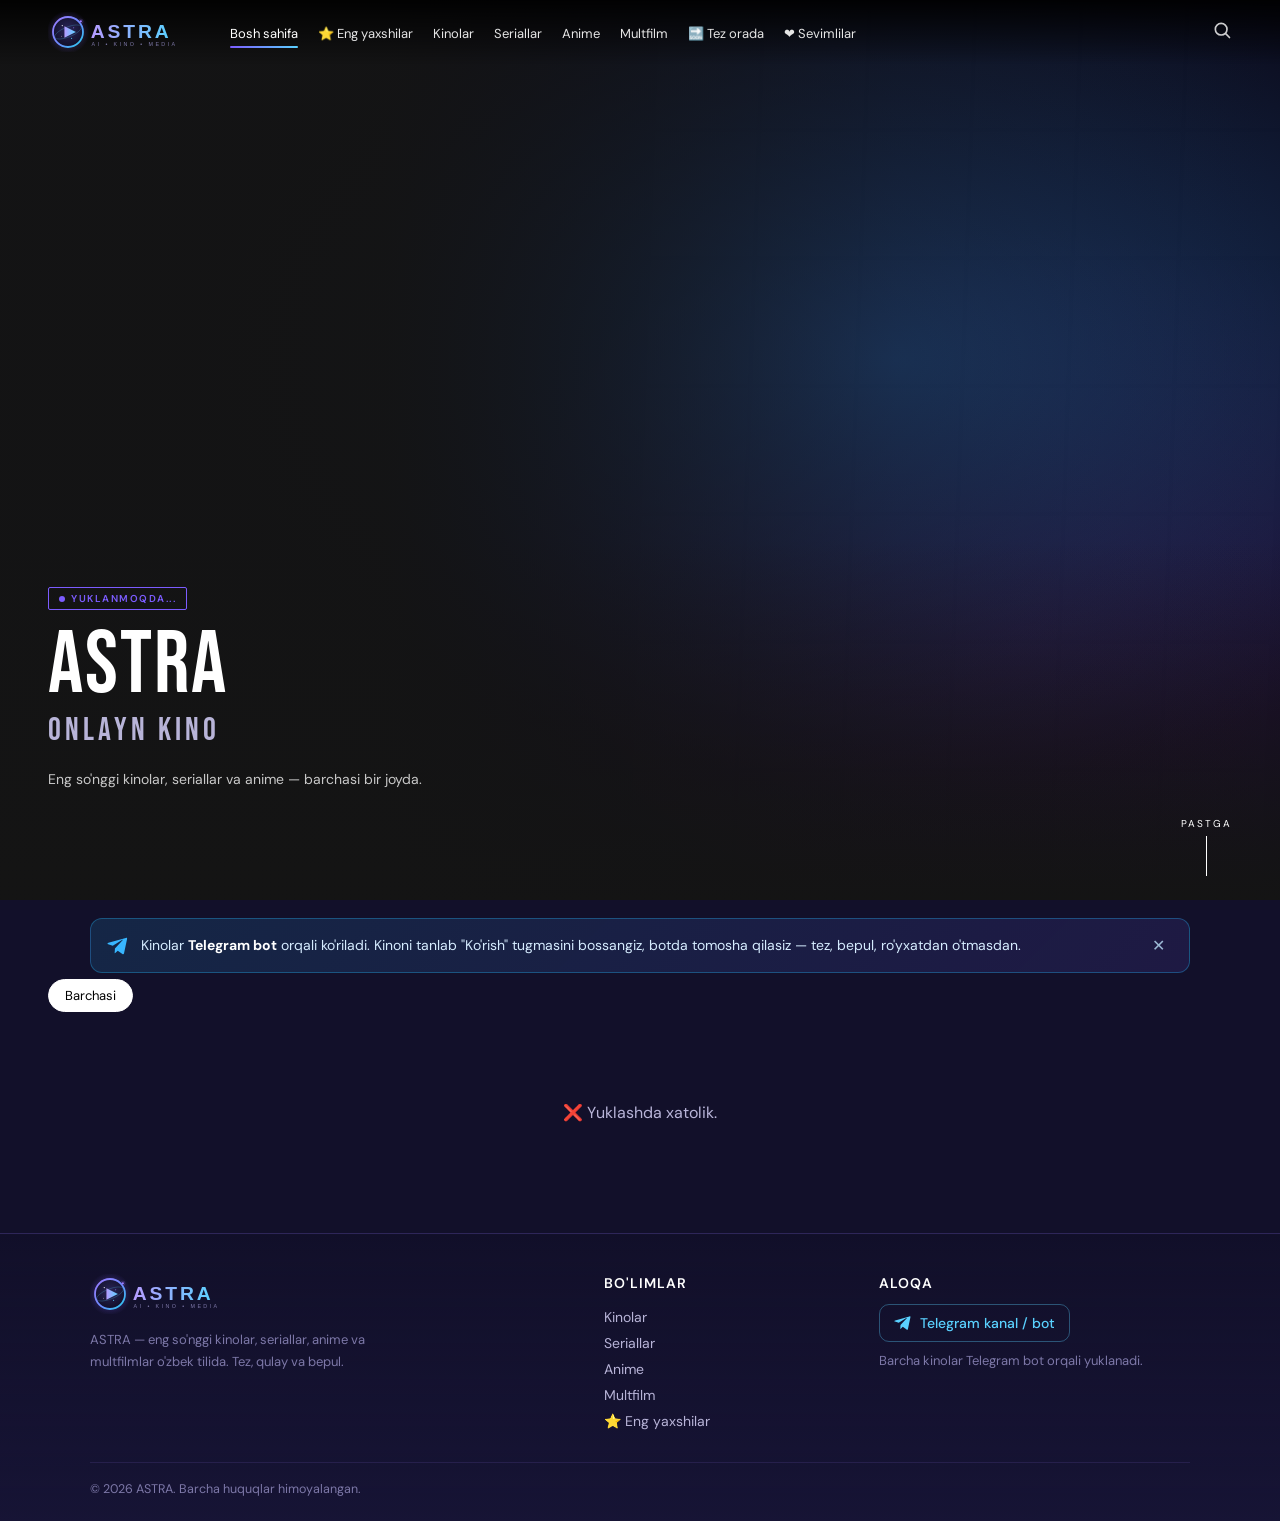
==== static/index.html @ 9022c6a6 "Upgrade 2.2" ====
<!DOCTYPE html>
<html lang="uz">
<head>
<meta charset="UTF-8">
<meta name="viewport" content="width=device-width, initial-scale=1.0">
<link rel="icon" type="image/svg+xml" href="/static/favicon.svg">
<link rel="icon" type="image/png" sizes="192x192" href="/static/icon-192.png">
<link rel="icon" type="image/png" sizes="512x512" href="/static/icon-512.png">
<link rel="shortcut icon" href="/static/icon-192.png">
<link rel="apple-touch-icon" href="/static/icon-192.png">
<link rel="manifest" href="/manifest.json">
<script type="application/ld+json">{"@context":"https://schema.org","@type":"WebSite","name":"ASTRA","alternateName":"ASTRA Movie","url":"https://astramovie.com/","potentialAction":{"@type":"SearchAction","target":{"@type":"EntryPoint","urlTemplate":"https://astramovie.com/?q={search_term_string}"},"query-input":"required name=search_term_string"}}</script>
<script type="application/ld+json">{"@context":"https://schema.org","@type":"Organization","name":"ASTRA","url":"https://astramovie.com/","logo":"https://astramovie.com/static/icon-512.png"}</script>
<meta name="theme-color" content="#12102a">
<meta name="apple-mobile-web-app-capable" content="yes">
<meta name="mobile-web-app-capable" content="yes">
<meta name="apple-mobile-web-app-title" content="ASTRA">
<meta name="google-site-verification" content="NWyfq_vRf53C8JMiGFZ8xL666JbpZg4NJAfKzabPoik" />
<title>ASTRA — Onlayn Kino, Anime, Serial</title>
<meta name="description" content="Eng so'nggi kinolar, seriallar, anime va multfilmlar. Tez va qulay.">
<link rel="canonical" href="https://astramovie.com/">
<meta property="og:type" content="website">
<meta property="og:site_name" content="ASTRA">
<meta property="og:title" content="ASTRA — Onlayn Kino, Anime, Serial">
<meta property="og:description" content="Eng so'nggi kinolar, seriallar, anime va multfilmlar. Tez va qulay.">
<meta property="og:url" content="https://astramovie.com/">
<meta property="og:image" content="https://astramovie.com/static/icon-512.png">
<meta property="og:locale" content="uz_UZ">
<meta name="twitter:card" content="summary_large_image">
<meta name="twitter:title" content="ASTRA — Onlayn Kino, Anime, Serial">
<meta name="twitter:description" content="Eng so'nggi kinolar, seriallar, anime va multfilmlar.">
<meta name="twitter:image" content="https://astramovie.com/static/icon-512.png">
<link rel="preconnect" href="https://fonts.googleapis.com">
<link rel="preconnect" href="https://fonts.gstatic.com" crossorigin>
<link href="https://fonts.googleapis.com/css2?family=Bebas+Neue&family=DM+Sans:wght@300;400;500;600&display=swap" rel="stylesheet">
<link rel="stylesheet" href="/static/style.css">
</head>
<body>
<div class="aurora"></div>
<div class="stars2"></div>
<div class="stars3"></div>
<div class="bigstars">
  <span class="bigstar b1">✦</span>
  <span class="bigstar b2">✦</span>
  <span class="bigstar b3">✦</span>
  <span class="bigstar b4">✦</span>
  <span class="bigstar b5">✦</span>
  <span class="bigstar b6">✦</span>
</div>
<div class="planet"><div class="planet-body"></div><div class="planet-ring"></div></div>
<div class="stardust" id="stardust"></div>
<div class="orbs"><div class="orb o1"></div><div class="orb o2"></div><div class="orb o3"></div></div>
<div class="constellation">
  <svg viewBox="0 0 1600 900" preserveAspectRatio="xMidYMid slice">
    <g class="cl-dim">
      <line x1="180" y1="190" x2="280" y2="120"/><line x1="280" y1="120" x2="370" y2="205"/><line x1="370" y1="205" x2="460" y2="135"/><line x1="460" y1="135" x2="545" y2="215"/>
      <line x1="1160" y1="250" x2="1245" y2="305"/><line x1="1245" y1="305" x2="1335" y2="270"/><line x1="1335" y1="270" x2="1385" y2="365"/><line x1="1385" y1="365" x2="1285" y2="395"/>
      <line x1="690" y1="710" x2="815" y2="665"/><line x1="815" y1="665" x2="775" y2="790"/><line x1="775" y1="790" x2="690" y2="710"/>
      <circle class="cl-glow" cx="180" cy="190" r="2.6"/><circle cx="280" cy="120" r="1.8"/><circle class="cl-glow" cx="370" cy="205" r="3"/><circle cx="460" cy="135" r="1.8"/><circle class="cl-glow" cx="545" cy="215" r="2.6"/>
      <circle cx="1160" cy="250" r="1.8"/><circle class="cl-glow" cx="1245" cy="305" r="2.6"/><circle cx="1335" cy="270" r="1.8"/><circle class="cl-glow" cx="1385" cy="365" r="2.8"/><circle cx="1285" cy="395" r="1.8"/>
      <circle class="cl-glow" cx="690" cy="710" r="2.6"/><circle cx="815" cy="665" r="1.8"/><circle class="cl-glow" cx="775" cy="790" r="2.6"/>
    </g>
  </svg>
</div>
<div class="meteor m1"></div><div class="meteor m2"></div><div class="meteor m3"></div>
<div class="meteor m4"></div><div class="meteor m5"></div><div class="meteor m6"></div>
<div class="comet c1"></div>
<div class="comet c2"></div>
<div class="comet c3"></div>
<div class="comet c4"></div>
<div class="comet c5"></div>

<!-- Search overlay -->
<div class="search-overlay" id="searchOverlay">
  <div class="search-input-wrap">
    <input class="search-input" type="text" placeholder="Kino, serial, anime..." id="searchInput" onkeydown="if(event.key==='Enter')doSearch()">
    <button class="search-close" onclick="closeSearch()">✕</button>
  </div>
  <div id="searchResults" style="width:100%;max-width:900px;margin-top:30px;"></div>
</div>

<!-- Navbar -->
<nav id="navbar">
  <a href="/" class="nav-logo" aria-label="ASTRA"><img src="/static/logo.svg" alt="ASTRA" class="nav-logo-img"></a>
  <ul class="nav-links">
    <li><a href="javascript:void(0)" data-nav="all" onclick="setType('all')">Bosh sahifa</a></li>
    <li><a href="javascript:void(0)" data-nav="top" onclick="setType('top')">⭐ Eng yaxshilar</a></li>
    <li><a href="javascript:void(0)" data-nav="movie" onclick="setType('movie')">Kinolar</a></li>
    <li><a href="javascript:void(0)" data-nav="series" onclick="setType('series')">Seriallar</a></li>
    <li><a href="javascript:void(0)" data-nav="anime" onclick="setType('anime')">Anime</a></li>
    <li><a href="javascript:void(0)" data-nav="cartoon" onclick="setType('cartoon')">Multfilm</a></li>
    <li><a href="javascript:void(0)" data-nav="soon" onclick="setType('soon')">🔜 Tez orada</a></li>
    <li><a href="javascript:void(0)" data-nav="fav" onclick="setType('fav')">❤ Sevimlilar</a></li>
  </ul>
  <div class="nav-right">
    <button class="nav-search" onclick="openSearch()" aria-label="Qidirish"><svg viewBox="0 0 24 24" width="20" height="20" fill="none" stroke="currentColor" stroke-width="2" stroke-linecap="round"><circle cx="11" cy="11" r="7"/><path d="m21 21-4.3-4.3"/></svg></button>
    <button class="nav-bell" id="navBell" onclick="toggleNotif()" aria-label="Bildirishnomalar" style="display:none">
      <svg viewBox="0 0 24 24" width="20" height="20" fill="none" stroke="currentColor" stroke-width="2" stroke-linecap="round" stroke-linejoin="round"><path d="M18 8a6 6 0 0 0-12 0c0 7-3 9-3 9h18s-3-2-3-9"/><path d="M13.7 21a2 2 0 0 1-3.4 0"/></svg>
      <span class="nav-bell-badge" id="navBellBadge" style="display:none">0</span>
    </button>
    <button class="nav-login" id="navLogin" onclick="openLogin()" aria-label="Kirish" style="display:none">
      <svg viewBox="0 0 24 24" width="18" height="18" fill="currentColor"><path d="M21.94 4.3a1.2 1.2 0 0 0-1.27-.18L3.4 11.3c-.86.36-.8 1.6.08 1.88l4.33 1.36 1.64 5.13c.1.32.35.55.68.6.33.06.66-.07.86-.34l2.4-3.1 4.43 3.26c.5.37 1.22.1 1.36-.5L22.3 5.4a1.2 1.2 0 0 0-.36-1.1zM9.7 14.2l-.5 3.18-1.1-3.44 8.2-5.3-6.6 5.56z"/></svg>
      <span>Kirish</span>
    </button>
    <button class="nav-avatar" id="navAvatar" onclick="toggleUserMenu()" aria-label="Profil" style="display:none">
      <img id="navAvatarImg" src="" alt="">
    </button>
    <button class="nav-burger" onclick="toggleMenu()" aria-label="Menyu"><span></span><span></span><span></span></button>
  </div>
  <div class="user-menu" id="userMenu">
    <div class="user-menu-head">
      <img id="userMenuImg" src="" alt="">
      <div><div class="user-menu-name" id="userMenuName"></div><div class="user-menu-sub">Telegram</div></div>
    </div>
    <button class="user-menu-btn" onclick="setType('fav');closeUserMenu();">⭐ Saqlangan kinolar</button>
    <button class="user-menu-btn" onclick="doLogout()">🚪 Chiqish</button>
  </div>
  <div class="notif-panel" id="notifPanel">
    <div class="notif-head">🔔 Bildirishnomalar</div>
    <div class="notif-list" id="notifList"></div>
  </div>
</nav>
<div class="login-modal-bg" id="loginModalBg" onclick="closeLogin()"></div>
<div class="login-modal" id="loginModal">
  <button class="login-close" onclick="closeLogin()" aria-label="Yopish">&times;</button>
  <img src="/static/logo.svg" alt="ASTRA" style="height:44px;margin-bottom:14px;">
  <h3>Saytga kirish</h3>
  <p>Telegram orqali kiring — saqlangan kinolaringiz bot bilan birlashadi.</p>
  <div id="tgLoginBtn"></div>
  <p class="login-note" id="loginNote"></p>
</div>

<!-- Mobil menyu (chapdan ochiladi) -->
<div class="mobile-menu-bg" id="mobileMenuBg" onclick="closeMenu()"></div>
<aside class="mobile-menu" id="mobileMenu">
  <div class="mm-logo"><img src="/static/logo.svg" alt="ASTRA" style="height:36px"></div>
  <a href="javascript:void(0)" data-nav="all" onclick="setType('all');closeMenu()"><svg viewBox="0 0 24 24" width="18" height="18" fill="none" stroke="currentColor" stroke-width="2" stroke-linecap="round" stroke-linejoin="round"><path d="m3 11 9-8 9 8"/><path d="M5 10v10h14V10"/></svg> Bosh sahifa</a>
  <a href="javascript:void(0)" data-nav="top" onclick="setType('top');closeMenu()"><svg viewBox="0 0 24 24" width="18" height="18" fill="none" stroke="currentColor" stroke-width="2" stroke-linecap="round" stroke-linejoin="round"><path d="M12 2l3 6.5 7 .6-5.3 4.6 1.6 6.8L12 17l-6.9 3.5 1.6-6.8L1.4 9.1l7-.6z"/></svg> Eng yaxshilar</a>
  <a href="javascript:void(0)" data-nav="movie" onclick="setType('movie');closeMenu()"><svg viewBox="0 0 24 24" width="18" height="18" fill="none" stroke="currentColor" stroke-width="2" stroke-linecap="round" stroke-linejoin="round"><rect x="2" y="4" width="20" height="16" rx="2"/><path d="M7 4v16M17 4v16M2 9h5M2 15h5M17 9h5M17 15h5"/></svg> Kinolar</a>
  <a href="javascript:void(0)" data-nav="series" onclick="setType('series');closeMenu()"><svg viewBox="0 0 24 24" width="18" height="18" fill="none" stroke="currentColor" stroke-width="2" stroke-linecap="round" stroke-linejoin="round"><rect x="2" y="7" width="20" height="13" rx="2"/><path d="m8 3 4 4 4-4"/></svg> Seriallar</a>
  <a href="javascript:void(0)" data-nav="anime" onclick="setType('anime');closeMenu()"><svg viewBox="0 0 24 24" width="18" height="18" fill="none" stroke="currentColor" stroke-width="2" stroke-linecap="round" stroke-linejoin="round"><circle cx="12" cy="12" r="9"/><path d="M12 3c2 4 2 14 0 18M3 12h18"/></svg> Anime</a>
  <a href="javascript:void(0)" data-nav="cartoon" onclick="setType('cartoon');closeMenu()"><svg viewBox="0 0 24 24" width="18" height="18" fill="none" stroke="currentColor" stroke-width="2" stroke-linecap="round" stroke-linejoin="round"><circle cx="12" cy="12" r="9"/><circle cx="9" cy="10" r="1"/><circle cx="15" cy="10" r="1"/><path d="M9 15c1 1 5 1 6 0"/></svg> Multfilm</a>
  <a href="javascript:void(0)" data-nav="soon" onclick="setType('soon');closeMenu()"><svg viewBox="0 0 24 24" width="18" height="18" fill="none" stroke="currentColor" stroke-width="2" stroke-linecap="round" stroke-linejoin="round"><circle cx="12" cy="12" r="9"/><path d="M12 7v5l3 2"/></svg> Tez orada</a>
  <a href="javascript:void(0)" onclick="openSearch();closeMenu()"><svg viewBox="0 0 24 24" width="18" height="18" fill="none" stroke="currentColor" stroke-width="2" stroke-linecap="round"><circle cx="11" cy="11" r="7"/><path d="m21 21-4.3-4.3"/></svg> Qidirish</a>
</aside>


<!-- Hero -->
<section class="hero">
  <div class="hero-poster-bg" id="heroPosterBg"></div>
  <div class="hero-strip" id="heroStrip"></div>
  <div class="hero-bg"></div>
  <div class="hero-content" id="heroContent">
    <div class="hero-badge">Yuklanmoqda...</div>
    <div class="hero-title">ASTRA</div>
    <div class="hero-subtitle">ONLAYN KINO</div>
    <p class="hero-desc">Eng so'nggi kinolar, seriallar va anime — barchasi bir joyda.</p>
  </div>
  <div class="scroll-hint"><span>Pastga</span><div class="scroll-line"></div></div>
</section>

<!-- Main content -->
<main>
  <!-- Telegram ogohlantirishi (Google'dan kelganlar uchun) -->
  <div id="tgNotice" class="tg-notice">
    <svg viewBox="0 0 24 24" width="22" height="22" fill="currentColor" style="flex-shrink:0;"><path d="M21.9 4.3l-3.3 15.6c-.25 1.1-.9 1.37-1.82.85l-5.03-3.7-2.43 2.34c-.27.27-.5.5-1 .5l.36-5.1L17 5.6c.4-.36-.08-.56-.62-.2L6.3 11.7l-5-1.56C.2 9.8.18 9.05 1.53 8.53L20.48 3.2c.9-.33 1.7.22 1.42 1.1z"/></svg>
    <span>Kinolar <b>Telegram bot</b> orqali ko'riladi. Kinoni tanlab "Ko'rish" tugmasini bossangiz, botda tomosha qilasiz — tez, bepul, ro'yxatdan o'tmasdan.</span>
    <button onclick="document.getElementById('tgNotice').style.display='none'" aria-label="Yopish">✕</button>
  </div>

  <!-- Genre filters -->
  <div class="genres" id="genres">
    <div class="genre-pill active" onclick="setGenre('all', this)">Barchasi</div>
  </div>

  <!-- Rows (JS bilan to'ldiriladi) -->
  <div id="rows"></div>
</main>

<!-- Footer -->
<footer>
  <div class="footer-grid">
    <div class="footer-col">
      <img src="/static/logo.svg" alt="ASTRA" style="height:40px;width:auto;margin-bottom:10px;">
      <p class="footer-about">ASTRA — eng so'nggi kinolar, seriallar, anime va multfilmlar o'zbek tilida. Tez, qulay va bepul.</p>
    </div>
    <div class="footer-col">
      <h4 class="footer-h">Bo'limlar</h4>
      <a href="/kategoriya/movie" onclick="setType('movie');return false;">Kinolar</a>
      <a href="/kategoriya/series" onclick="setType('series');return false;">Seriallar</a>
      <a href="/kategoriya/anime" onclick="setType('anime');return false;">Anime</a>
      <a href="/kategoriya/cartoon" onclick="setType('cartoon');return false;">Multfilm</a>
      <a href="/top" onclick="setType('top');return false;">⭐ Eng yaxshilar</a>
    </div>
    <div class="footer-col">
      <h4 class="footer-h">Aloqa</h4>
      <a id="tgLink" href="#" target="_blank" rel="noopener" class="footer-tg">
        <svg viewBox="0 0 24 24" width="18" height="18" fill="currentColor"><path d="M21.9 4.3l-3.3 15.6c-.25 1.1-.9 1.37-1.82.85l-5.03-3.7-2.43 2.34c-.27.27-.5.5-1 .5l.36-5.1L17 5.6c.4-.36-.08-.56-.62-.2L6.3 11.7l-5-1.56C.2 9.8.18 9.05 1.53 8.53L20.48 3.2c.9-.33 1.7.22 1.42 1.1z"/></svg>
        <span>Telegram kanal / bot</span>
      </a>
      <p class="footer-about" style="margin-top:8px;">Barcha kinolar Telegram bot orqali yuklanadi.</p>
    </div>
  </div>
  <div class="footer-bottom">
    <div class="footer-copy">© 2026 ASTRA. Barcha huquqlar himoyalangan.</div>
  </div>
</footer>

<!-- Movie modal -->
<div class="movie-modal-bg" id="movieModal" onclick="if(event.target===this)closeMovie()">
  <div class="movie-modal" id="movieBox"></div>
</div>

<button id="toTop" onclick="window.scrollTo({top:0,behavior:'smooth'})" aria-label="Tepaga qaytish">
  <svg viewBox="0 0 24 24" width="22" height="22" fill="none" stroke="currentColor" stroke-width="2.5" stroke-linecap="round" stroke-linejoin="round"><path d="M12 19V5M5 12l7-7 7 7"/></svg>
</button>

<script>
(function(){
  // Tepaga qaytish tugmasi — pastga scroll qilganda chiqadi
  var tt = document.getElementById('toTop');
  if (tt) {
    window.addEventListener('scroll', function(){
      if (window.scrollY > 400) tt.classList.add('show'); else tt.classList.remove('show');
    }, {passive:true});
  }
  // Yulduz changi zarrachalarini yasash
  var sd = document.getElementById('stardust');
  if (sd) {
    var html = '';
    for (var i=0;i<26;i++){
      var left = Math.random()*100;
      var dur = 9 + Math.random()*11;
      var delay = Math.random()*dur;
      var size = 1 + Math.random()*2;
      html += '<span class="dust" style="left:'+left.toFixed(1)+'%;width:'+size.toFixed(1)+'px;height:'+size.toFixed(1)+'px;animation-duration:'+dur.toFixed(1)+'s;animation-delay:'+(-delay).toFixed(1)+'s;"></span>';
    }
    sd.innerHTML = html;
  }
  // Admin sozlagan effektlarni yuklab, body'ga klass qo'shamiz
  fetch('/api/settings').then(function(r){return r.json();}).then(function(s){
    var map = {fx_glow:'fx-glow',fx_bigstars:'fx-bigstars',fx_parallax:'fx-parallax',fx_planet:'fx-planet',fx_stardust:'fx-stardust',fx_aurora:'fx-aurora',fx_constellation:'fx-constellation',fx_orbs:'fx-orbs',fx_meteors:'fx-meteors',fx_hueshift:'fx-hueshift'};
    Object.keys(map).forEach(function(k){
      if (String(s[k])==='1') document.body.classList.add(map[k]);
    });
    // Parallaks — sichqoncha harakatiga qarab qatlamlar siljiydi
    if (document.body.classList.contains('fx-parallax')){
      var l2=document.querySelector('.stars2'), l3=document.querySelector('.stars3'), bs=document.querySelector('.bigstars');
      window.addEventListener('mousemove', function(e){
        var x=(e.clientX/window.innerWidth-0.5), y=(e.clientY/window.innerHeight-0.5);
        if(l2) l2.style.transform='translate('+(x*10)+'px,'+(y*10)+'px)';
        if(l3) l3.style.transform='translate('+(x*20)+'px,'+(y*20)+'px)';
        if(bs) bs.style.transform='translate('+(x*30)+'px,'+(y*30)+'px)';
      }, {passive:true});
    }
  }).catch(function(){});
})();
</script>
<script src="/static/app.js"></script>
<script>
if ('serviceWorker' in navigator) {
  window.addEventListener('load', function(){
    navigator.serviceWorker.register('/sw.js').catch(function(){});
  });
}
</script>
</body>
</html>
---- static/style.css ----
*, *::before, *::after { box-sizing: border-box; margin: 0; padding: 0; }

  :root {
    --red: #7c5cff;
    --red-dark: #5a3fd6;
    --accent2: #5ad1ff;
    --gold: #ffd166;
    --bg: #12102a;
    --bg2: #1b1840;
    --bg3: #252154;
    --text: #ffffff;
    --text-muted: #b8b4d8;
    --text-dim: #7d78a8;
  }

  html { scroll-behavior: smooth; }

  body {
    background: var(--bg);
    color: var(--text);
    font-family: 'DM Sans', sans-serif;
    min-height: 100vh;
    overflow-x: hidden;
    position: relative;
  }

  /* Galaktika fon — yorqinroq, animatsiyali nebula */
  body::before {
    content: '';
    position: fixed; inset: 0; z-index: -2;
    background:
      radial-gradient(ellipse 70% 55% at 12% 8%, rgba(124,92,255,0.40), transparent 60%),
      radial-gradient(ellipse 60% 50% at 88% 15%, rgba(90,209,255,0.30), transparent 60%),
      radial-gradient(ellipse 55% 50% at 50% 95%, rgba(255,110,199,0.22), transparent 60%),
      radial-gradient(ellipse 50% 45% at 95% 85%, rgba(124,92,255,0.25), transparent 55%);
    animation: nebula-drift 22s ease-in-out infinite alternate;
  }
  @keyframes nebula-drift {
    0%   { transform: translate(0,0) scale(1); opacity: 0.9; }
    50%  { transform: translate(2%,-1.5%) scale(1.05); opacity: 1; }
    100% { transform: translate(-1.5%,2%) scale(1.02); opacity: 0.92; }
  }
  /* Yulduzlar qatlami — zich, xira, miltillaydigan */
  /* 1-qatlam: ko'p mayda yulduzlar (sekin miltillaydi) */
  body::after {
    content: '';
    position: fixed; inset: 0; z-index: -1; pointer-events: none;
    background-image:
      radial-gradient(1px 1px at 20% 30%, rgba(255,255,255,0.95), transparent),
      radial-gradient(1px 1px at 60% 70%, rgba(255,255,255,0.85), transparent),
      radial-gradient(1px 1px at 80% 20%, rgba(157,123,255,0.95), transparent),
      radial-gradient(1px 1px at 35% 85%, rgba(90,209,255,0.92), transparent),
      radial-gradient(1px 1px at 90% 50%, rgba(255,255,255,0.85), transparent),
      radial-gradient(1px 1px at 10% 60%, rgba(255,110,199,0.88), transparent),
      radial-gradient(1px 1px at 50% 15%, rgba(255,255,255,0.90), transparent),
      radial-gradient(1px 1px at 70% 90%, rgba(90,209,255,0.90), transparent),
      radial-gradient(1px 1px at 5% 12%, rgba(255,255,255,0.85), transparent),
      radial-gradient(1px 1px at 27% 48%, rgba(255,255,255,0.80), transparent),
      radial-gradient(1px 1px at 43% 8%, rgba(157,123,255,0.88), transparent),
      radial-gradient(1px 1px at 88% 78%, rgba(255,255,255,0.85), transparent);
    background-repeat: repeat;
    background-size: 260px 260px;
    animation: stars-flicker-a 4.5s steps(1, end) infinite;
  }

  /* 2-qatlam: o'rtacha zichlik (tezroq, boshqa ritmda miltillaydi) */
  .stars2 {
    content: '';
    position: fixed; inset: 0; z-index: -1; pointer-events: none;
    background-image:
      radial-gradient(1px 1px at 14% 22%, rgba(255,255,255,0.92), transparent),
      radial-gradient(1px 1px at 72% 36%, rgba(255,255,255,0.85), transparent),
      radial-gradient(1px 1px at 38% 64%, rgba(90,209,255,0.90), transparent),
      radial-gradient(1px 1px at 92% 12%, rgba(255,255,255,0.82), transparent),
      radial-gradient(1px 1px at 58% 88%, rgba(157,123,255,0.88), transparent),
      radial-gradient(1px 1px at 8% 76%, rgba(255,255,255,0.80), transparent),
      radial-gradient(1px 1px at 48% 30%, rgba(255,255,255,0.85), transparent),
      radial-gradient(1px 1px at 82% 60%, rgba(255,110,199,0.85), transparent);
    background-repeat: repeat;
    background-size: 190px 190px;
    animation: stars-flicker-b 3.2s steps(1, end) infinite;
  }

  /* 3-qatlam: kamroq, biroz yorqinroq lo'lpix yulduzlar (boshqa tezlikda) */
  .stars3 {
    content: '';
    position: fixed; inset: 0; z-index: -1; pointer-events: none;
    background-image:
      radial-gradient(1.5px 1.5px at 30% 18%, rgba(255,255,255,1.0), transparent),
      radial-gradient(1.5px 1.5px at 78% 72%, rgba(157,123,255,1.0), transparent),
      radial-gradient(1.5px 1.5px at 18% 52%, rgba(90,209,255,1.0), transparent),
      radial-gradient(1.5px 1.5px at 62% 40%, rgba(255,255,255,0.95), transparent),
      radial-gradient(1.5px 1.5px at 46% 84%, rgba(255,255,255,0.95), transparent);
    background-repeat: repeat;
    background-size: 340px 340px;
    animation: stars-flicker-c 5.8s steps(1, end) infinite;
  }

  /* Xira miltillash — har bir qatlam boshqa ritmda yonib-o'chadi */
  @keyframes stars-flicker-a {
    0%,100% { opacity: 0.85; }
    20%     { opacity: 0.45; }
    40%     { opacity: 1.0; }
    55%     { opacity: 0.60; }
    75%     { opacity: 0.95; }
    90%     { opacity: 0.50; }
  }
  @keyframes stars-flicker-b {
    0%,100% { opacity: 0.80; }
    15%     { opacity: 1.0; }
    35%     { opacity: 0.50; }
    60%     { opacity: 0.90; }
    80%     { opacity: 0.58; }
  }
  @keyframes stars-flicker-c {
    0%,100% { opacity: 0.95; }
    25%     { opacity: 0.55; }
    50%     { opacity: 1.0; }
    70%     { opacity: 0.65; }
    85%     { opacity: 0.90; }
  }
  @media (prefers-reduced-motion: reduce) {
    body::after, .stars2, .stars3 { animation: none; opacity: 0.9; }
  }

  /* Uchar yulduzlar (kometalar) */
  .comet {
    position: fixed; top: -10%; width: 4px; height: 4px; border-radius: 50%;
    background: #fff; box-shadow: 0 0 12px 3px rgba(255,255,255,0.95);
    z-index: -1; pointer-events: none;
  }
  .comet::after {
    content: ''; position: absolute; bottom: 50%; left: 50%;
    width: 2px; height: 160px; transform: translateX(-50%);
    background: linear-gradient(to top, rgba(157,123,255,0.9), rgba(90,209,255,0.3), transparent);
  }
  .comet.c1 { left: 15%; animation: comet-fall 7s linear infinite; }
  .comet.c2 { left: 48%; animation: comet-fall 9s linear infinite 3s; }
  .comet.c3 { left: 78%; animation: comet-fall 8s linear infinite 5s; }
  .comet.c4 { left: 33%; animation: comet-fall 10s linear infinite 6.5s; }
  .comet.c5 { left: 65%; animation: comet-fall 7.5s linear infinite 1.5s; }
  @keyframes comet-fall {
    0%   { transform: translate(0,0) rotate(18deg); opacity: 0; }
    10%  { opacity: 1; }
    75%  { opacity: 1; }
    100% { transform: translate(-22vw, 115vh) rotate(18deg); opacity: 0; }
  }

  /* NAVBAR */
  nav {
    position: fixed;
    top: 0; left: 0; right: 0;
    z-index: 100;
    display: flex;
    align-items: center;
    gap: 32px;
    padding: 0 48px;
    height: 64px;
    background: linear-gradient(to bottom, rgba(0,0,0,0.9) 0%, transparent 100%);
    transition: background 0.3s;
  }
  nav.scrolled { background: rgba(20,20,20,0.98); }

  .nav-logo {
    font-family: 'Bebas Neue', sans-serif;
    font-size: 28px;
    color: var(--red);
    letter-spacing: 2px;
    text-decoration: none;
    flex-shrink: 0;
    display: flex;
    align-items: center;
  }
  .nav-logo-img {
    height: 40px;
    width: auto;
    display: block;
  }

  .nav-links {
    display: flex;
    gap: 20px;
    list-style: none;
  }
  .nav-links a {
    color: #e5e5e5;
    text-decoration: none;
    font-size: 13px;
    font-weight: 400;
    transition: color 0.2s;
  }
  .nav-links a:hover { color: #fff; }

  .nav-right {
    margin-left: auto;
    display: flex;
    align-items: center;
    gap: 16px;
  }

  .nav-search {
    background: none;
    border: none;
    color: #fff;
    font-size: 18px;
    cursor: pointer;
    opacity: 0.8;
    transition: opacity 0.2s;
  }
  .nav-search:hover { opacity: 1; }

  .nav-login {
    display: flex; align-items: center; gap: 7px;
    background: #229ED9; color: #fff; border: none;
    padding: 7px 13px; border-radius: 8px;
    font-size: 13px; font-weight: 600; cursor: pointer;
    transition: background 0.2s;
  }
  .nav-login:hover { background: #1d8dc2; }
  .nav-login svg { display: block; }

  .nav-avatar {
    width: 34px; height: 34px;
    border-radius: 50%;
    padding: 0; border: 2px solid var(--gold);
    overflow: hidden; cursor: pointer;
    background: var(--bg3);
  }
  .nav-avatar img { width: 100%; height: 100%; object-fit: cover; display: block; }
  .nav-avatar.av-initial {
    display: flex; align-items: center; justify-content: center;
    font-size: 15px; font-weight: 700; color: var(--gold);
    background: linear-gradient(135deg, var(--bg3), var(--bg2));
  }

  .user-menu {
    position: absolute; top: 64px; right: 24px;
    background: var(--bg2); border: 1px solid var(--bg3);
    border-radius: 12px; padding: 10px; min-width: 220px;
    box-shadow: 0 12px 40px rgba(0,0,0,0.5); z-index: 120;
    opacity: 0; transform: translateY(-8px); pointer-events: none;
    transition: opacity 0.18s, transform 0.18s;
  }
  .user-menu.show { opacity: 1; transform: translateY(0); pointer-events: auto; }
  .user-menu-head { display: flex; align-items: center; gap: 10px; padding: 6px 8px 12px; border-bottom: 1px solid var(--bg3); margin-bottom: 8px; }
  .user-menu-head img { width: 42px; height: 42px; border-radius: 50%; object-fit: cover; background: var(--bg3); }
  .user-menu-name { font-weight: 700; font-size: 14px; }
  .user-menu-sub { font-size: 11px; color: var(--text-dim); }
  .user-menu-btn {
    display: block; width: 100%; text-align: left;
    background: none; border: none; color: var(--text);
    padding: 10px 8px; border-radius: 8px; font-size: 14px; cursor: pointer;
  }
  .user-menu-btn:hover { background: var(--bg3); }

  .login-modal-bg {
    position: fixed; inset: 0; background: rgba(0,0,0,0.7);
    z-index: 200; opacity: 0; pointer-events: none; transition: opacity 0.2s;
  }
  .login-modal-bg.show { opacity: 1; pointer-events: auto; }
  .login-modal {
    position: fixed; top: 50%; left: 50%; transform: translate(-50%, -46%);
    background: var(--bg2); border: 1px solid var(--bg3);
    border-radius: 16px; padding: 30px 26px; width: 340px; max-width: 92vw;
    text-align: center; z-index: 201;
    opacity: 0; pointer-events: none; transition: opacity 0.2s, transform 0.2s;
    box-shadow: 0 20px 60px rgba(0,0,0,0.6);
  }
  .login-modal.show { opacity: 1; pointer-events: auto; transform: translate(-50%, -50%); }
  .login-modal h3 { margin: 0 0 8px; font-size: 19px; }
  .login-modal p { color: var(--text-muted); font-size: 13px; margin: 0 0 18px; line-height: 1.5; }
  .login-modal #tgLoginBtn { display: flex; justify-content: center; min-height: 46px; }
  .login-note { color: var(--gold); font-size: 12px; margin-top: 12px !important; }
  .login-close {
    position: absolute; top: 10px; right: 14px;
    background: none; border: none; color: var(--text-dim);
    font-size: 26px; cursor: pointer; line-height: 1;
  }
  .login-close:hover { color: var(--text); }

  /* HERO */
  .hero {
    position: relative;
    height: 100vh;
    min-height: 600px;
    display: flex;
    align-items: flex-end;
    padding: 0 48px 80px;
    overflow: hidden;
  }

  .hero-bg {
    position: absolute;
    inset: 0;
    background:
      linear-gradient(to right, rgba(20,20,20,0.95) 30%, rgba(20,20,20,0.3) 70%, transparent 100%),
      linear-gradient(to top, rgba(20,20,20,1) 0%, transparent 40%);
    z-index: 1;
  }

  .hero-poster-bg {
    position: absolute;
    inset: 0;
    background:
      radial-gradient(ellipse at 70% 40%, #1a3a6a 0%, transparent 55%),
      radial-gradient(ellipse at 80% 70%, #2a1040 0%, transparent 45%),
      #0a0a1a;
    z-index: 0;
  }

  /* Film strip decoration */
  .hero-strip {
    position: absolute;
    top: 0; right: 0;
    width: 50%;
    height: 100%;
    z-index: 0;
    opacity: 0.15;
    display: grid;
    grid-template-columns: repeat(6, 1fr);
    gap: 4px;
    padding: 4px;
    transform: skewX(-2deg);
  }
  .hero-strip-cell {
    background: rgba(255,255,255,0.05);
    border-radius: 2px;
    animation: flicker 4s infinite alternate;
  }
  .hero-strip-cell:nth-child(odd) { animation-delay: 0.5s; }
  .hero-strip-cell:nth-child(3n) { animation-delay: 1.2s; }

  @keyframes flicker {
    0% { opacity: 0.3; }
    100% { opacity: 0.8; }
  }

  .hero-content {
    position: relative;
    z-index: 2;
    max-width: 520px;
    animation: fadeUp 0.8s ease both;
  }

  @keyframes fadeUp {
    from { opacity: 0; transform: translateY(30px); }
    to { opacity: 1; transform: translateY(0); }
  }

  .hero-badge {
    display: inline-flex;
    align-items: center;
    gap: 6px;
    border: 1px solid var(--red);
    color: var(--red);
    font-size: 10px;
    font-weight: 600;
    letter-spacing: 0.15em;
    text-transform: uppercase;
    padding: 4px 10px;
    border-radius: 2px;
    margin-bottom: 16px;
    animation: fadeUp 0.8s 0.1s ease both;
  }
  .hero-badge::before {
    content: '';
    width: 6px; height: 6px;
    border-radius: 50%;
    background: var(--red);
    animation: pulse 1.5s infinite;
  }
  @keyframes pulse {
    0%, 100% { opacity: 1; transform: scale(1); }
    50% { opacity: 0.4; transform: scale(0.7); }
  }

  .hero-title {
    font-family: 'Bebas Neue', sans-serif;
    font-size: clamp(52px, 7vw, 88px);
    line-height: 0.9;
    letter-spacing: 2px;
    color: #fff;
    margin-bottom: 6px;
    animation: fadeUp 0.8s 0.15s ease both;
  }

  .hero-subtitle {
    font-family: 'Bebas Neue', sans-serif;
    font-size: clamp(20px, 3vw, 32px);
    color: var(--text-muted);
    letter-spacing: 4px;
    margin-bottom: 18px;
    animation: fadeUp 0.8s 0.2s ease both;
  }

  .hero-meta {
    display: flex;
    align-items: center;
    gap: 12px;
    margin-bottom: 16px;
    font-size: 13px;
    color: var(--text-muted);
    animation: fadeUp 0.8s 0.25s ease both;
  }
  .hero-meta .match { color: #46d369; font-weight: 600; }
  .hero-meta .age { border: 1px solid var(--text-muted); padding: 1px 5px; font-size: 11px; }
  .hero-meta-sep { opacity: 0.3; }

  .hero-desc {
    font-size: 14px;
    line-height: 1.7;
    color: #c8c8c8;
    margin-bottom: 28px;
    max-width: 420px;
    animation: fadeUp 0.8s 0.3s ease both;
  }

  .hero-btns {
    display: flex;
    gap: 10px;
    animation: fadeUp 0.8s 0.35s ease both;
  }

  .btn {
    display: inline-flex;
    align-items: center;
    gap: 8px;
    padding: 12px 28px;
    border-radius: 4px;
    font-size: 14px;
    font-weight: 600;
    cursor: pointer;
    border: none;
    transition: all 0.2s;
    text-decoration: none;
  }
  .btn-play {
    background: #fff;
    color: #000;
  }
  .btn-play:hover { background: rgba(255,255,255,0.85); }

  .btn-info {
    background: rgba(109,109,110,0.7);
    color: #fff;
  }
  .btn-info:hover { background: rgba(109,109,110,0.5); }

  .btn svg { width: 18px; height: 18px; flex-shrink: 0; }

  /* SCROLL ROWS */
  main { padding: 0 48px; }

  .row { margin-bottom: 40px; }

  .row-header {
    display: flex;
    align-items: center;
    justify-content: space-between;
    margin-bottom: 14px;
  }

  .row-title {
    font-size: 16px;
    font-weight: 600;
    color: #e5e5e5;
    letter-spacing: 0.01em;
  }

  .row-see-all {
    font-size: 12px;
    color: var(--text-muted);
    text-decoration: none;
    display: flex;
    align-items: center;
    gap: 4px;
    transition: color 0.2s;
    opacity: 0;
    transition: opacity 0.2s;
  }
  .row:hover .row-see-all { opacity: 1; }
  .row-see-all:hover { color: #fff; }

  .cards {
    display: grid;
    grid-template-columns: repeat(6, 1fr);
    gap: 6px;
  }
  .cards .card, .cards-top10 .card-top10 {
    animation: cardIn 0.5s ease both;
  }
  .cards .card:nth-child(1) { animation-delay: 0.03s; }
  .cards .card:nth-child(2) { animation-delay: 0.06s; }
  .cards .card:nth-child(3) { animation-delay: 0.09s; }
  .cards .card:nth-child(4) { animation-delay: 0.12s; }
  .cards .card:nth-child(5) { animation-delay: 0.15s; }
  .cards .card:nth-child(6) { animation-delay: 0.18s; }
  .cards .card:nth-child(n+7) { animation-delay: 0.2s; }
  @keyframes cardIn {
    from { opacity: 0; transform: translateY(20px) scale(0.96); }
    to { opacity: 1; transform: translateY(0) scale(1); }
  }

  .card {
    position: relative;
    border-radius: 8px;
    overflow: hidden;
    cursor: pointer;
    transition: transform 0.3s, box-shadow 0.3s, z-index 0s 0.3s;
    aspect-ratio: 16/9;
    display: block;
    text-decoration: none;
    color: inherit;
  }
  .card:hover {
    transform: scale(1.08) translateY(-4px);
    z-index: 10;
    box-shadow: 0 12px 40px rgba(124,92,255,0.45), 0 0 0 1px rgba(157,123,255,0.4);
    transition: transform 0.3s, box-shadow 0.3s, z-index 0s;
  }
  .card-top10 { text-decoration: none; color: inherit; }

  .card-img {
    width: 100%;
    height: 100%;
    display: flex;
    align-items: flex-end;
    padding: 8px;
    position: relative;
  }
  /* Nom ostida qoraytiruvchi gradient — har qanday posterda o'qilsin */
  .card-img::after {
    content: '';
    position: absolute;
    left: 0; right: 0; bottom: 0;
    height: 55%;
    background: linear-gradient(to top, rgba(0,0,0,0.92) 0%, rgba(0,0,0,0.5) 45%, transparent 100%);
    z-index: 1;
    pointer-events: none;
  }

  .card-name {
    font-size: 12.5px;
    font-weight: 600;
    color: #fff;
    text-shadow: 0 1px 3px rgba(0,0,0,0.9);
    line-height: 1.25;
    position: relative;
    z-index: 2;
    display: -webkit-box;
    -webkit-line-clamp: 2;
    -webkit-box-orient: vertical;
    overflow: hidden;
  }

  .card-overlay {
    position: absolute;
    inset: 0;
    background: rgba(0,0,0,0);
    transition: background 0.2s;
    display: flex;
    align-items: center;
    justify-content: center;
  }
  .card:hover .card-overlay { background: rgba(0,0,0,0.2); }

  .card-play {
    width: 36px; height: 36px;
    border-radius: 50%;
    background: rgba(255,255,255,0.9);
    display: flex; align-items: center; justify-content: center;
    opacity: 0;
    transform: scale(0.7);
    transition: opacity 0.2s, transform 0.2s;
  }
  .card:hover .card-play { opacity: 1; transform: scale(1); }
  .card-play svg { width: 14px; height: 14px; margin-left: 2px; }

  /* TOP 10 row */
  .cards-top10 {
    display: grid;
    grid-template-columns: repeat(5, 1fr);
    gap: 6px;
  }

  .card-top10 {
    position: relative;
    border-radius: 4px;
    overflow: visible;
    cursor: pointer;
    transition: transform 0.3s;
    aspect-ratio: 2/3;
  }
  .card-top10:hover { transform: scale(1.05); z-index: 10; }

  .card-top10-img {
    width: 100%;
    height: 100%;
    border-radius: 4px;
    overflow: hidden;
    position: relative;
  }

  .top10-number {
    position: absolute;
    bottom: -10px;
    left: -14px;
    font-family: 'Bebas Neue', sans-serif;
    font-size: 72px;
    line-height: 1;
    color: transparent;
    -webkit-text-stroke: 3px rgba(255,255,255,0.5);
    pointer-events: none;
    z-index: 2;
  }

  /* GENRES */
  .genres {
    display: flex;
    gap: 8px;
    flex-wrap: wrap;
    margin-bottom: 40px;
  }
  .genre-pill {
    padding: 7px 16px;
    border-radius: 20px;
    border: 1px solid rgba(255,255,255,0.2);
    font-size: 13px;
    color: #e5e5e5;
    cursor: pointer;
    transition: all 0.2s;
    background: rgba(255,255,255,0.05);
  }
  .genre-pill:hover, .genre-pill.active {
    background: #fff;
    color: #000;
    border-color: #fff;
  }

  /* FOOTER */
  footer {
    padding: 48px;
    border-top: 1px solid rgba(255,255,255,0.07);
    margin-top: 40px;
  }
  .footer-links {
    display: grid;
    grid-template-columns: repeat(4, 1fr);
    gap: 8px;
    margin-bottom: 24px;
  }
  .footer-link {
    color: var(--text-dim);
    font-size: 12px;
    text-decoration: none;
    transition: color 0.2s;
  }
  .footer-link:hover { color: var(--text-muted); }
  .footer-bottom {
    display: flex;
    align-items: center;
    justify-content: space-between;
  }
  .footer-logo {
    font-family: 'Bebas Neue', sans-serif;
    font-size: 22px;
    color: var(--red);
  }
  .footer-copy {
    font-size: 12px;
    color: var(--text-dim);
  }

  /* Color palettes for fake posters */
  .c1 { background: linear-gradient(135deg, #1a3060 0%, #0a0a30 100%); }
  .c2 { background: linear-gradient(135deg, #3a1a1a 0%, #600a0a 100%); }
  .c3 { background: linear-gradient(135deg, #1a3a2a 0%, #0a2a1a 100%); }
  .c4 { background: linear-gradient(135deg, #2a2a1a 0%, #3a3010 100%); }
  .c5 { background: linear-gradient(135deg, #2a1a3a 0%, #1a0a30 100%); }
  .c6 { background: linear-gradient(135deg, #3a2a1a 0%, #502010 100%); }
  .c7 { background: linear-gradient(135deg, #1a2a3a 0%, #0a1a30 100%); }
  .c8 { background: linear-gradient(135deg, #3a1a2a 0%, #500a30 100%); }
  .c9 { background: linear-gradient(135deg, #1a3a3a 0%, #0a2a2a 100%); }
  .c10 { background: linear-gradient(135deg, #2a3a1a 0%, #1a3010 100%); }

  /* Search overlay */
  .search-overlay {
    position: fixed;
    inset: 0;
    background: rgba(0,0,0,0.95);
    z-index: 200;
    display: flex;
    flex-direction: column;
    align-items: center;
    padding-top: 100px;
    opacity: 0;
    pointer-events: none;
    transition: opacity 0.3s;
  }
  .search-overlay.open { opacity: 1; pointer-events: all; }
  .search-input-wrap {
    width: 100%;
    max-width: 600px;
    position: relative;
  }
  .search-input {
    width: 100%;
    background: rgba(255,255,255,0.1);
    border: none;
    border-bottom: 2px solid #fff;
    color: #fff;
    font-size: 24px;
    font-family: 'DM Sans', sans-serif;
    padding: 12px 48px 12px 16px;
    outline: none;
  }
  .search-input::placeholder { color: rgba(255,255,255,0.3); }
  .search-close {
    position: absolute;
    right: 12px; top: 50%;
    transform: translateY(-50%);
    background: none; border: none;
    color: #fff; font-size: 22px;
    cursor: pointer; opacity: 0.7;
  }
  .search-close:hover { opacity: 1; }

  /* Scroll hint */
  .scroll-hint {
    position: absolute;
    bottom: 24px;
    right: 48px;
    z-index: 2;
    display: flex;
    flex-direction: column;
    align-items: center;
    gap: 6px;
    opacity: 0.4;
    animation: fadeUp 0.8s 0.8s ease both;
  }
  .scroll-hint span {
    font-size: 10px;
    letter-spacing: 0.2em;
    text-transform: uppercase;
    color: #fff;
  }
  .scroll-line {
    width: 1px;
    height: 40px;
    background: #fff;
    animation: scrollDown 1.5s infinite;
  }
  @keyframes scrollDown {
    0% { transform: scaleY(0); transform-origin: top; }
    50% { transform: scaleY(1); transform-origin: top; }
    51% { transform: scaleY(1); transform-origin: bottom; }
    100% { transform: scaleY(0); transform-origin: bottom; }
  }

  /* === Responsive (telefon) === */
  @media (max-width: 900px) {
    nav { padding: 0 20px; gap: 16px; }
    .nav-links { display: none; }
    .hero { padding: 0 20px 60px; min-height: 520px; }
    main { padding: 0 20px; }
    .cards { grid-template-columns: repeat(3, 1fr); }
    .cards-top10 { grid-template-columns: repeat(3, 1fr); }
    .footer-links { grid-template-columns: repeat(2, 1fr); }
    /* Telefonda poster tepada, matn pastda o'qilsin */
    .hero-poster-bg { background-position: center top !important; }
    .hero-bg {
      background:
        linear-gradient(to top, rgba(20,20,20,1) 0%, rgba(20,20,20,0.5) 35%, transparent 70%) !important;
    }
  }
  @media (max-width: 560px) {
    .cards { grid-template-columns: repeat(2, 1fr); }
    .cards-top10 { grid-template-columns: repeat(2, 1fr); }
    .hero-title { font-size: 44px; }
    .nav-logo { font-size: 24px; }
  }

  /* Loading spinner */
  .loader { text-align:center; padding:60px 20px; color:var(--text-muted); }
  .spin { width:40px; height:40px; border:3px solid rgba(255,255,255,0.1); border-top-color:var(--red); border-radius:50%; animation:spin 0.8s linear infinite; margin:0 auto 16px; }
  @keyframes spin { to { transform:rotate(360deg); } }

  /* Real poster image in cards */
  .card-img img, .card-top10-img img { width:100%; height:100%; object-fit:cover; position:absolute; inset:0; z-index:0; }
  .card-img { position:relative; }
  .card-name { position:relative; z-index:2; }

  /* Movie modal */
  .movie-modal-bg { position:fixed; inset:0; background:rgba(0,0,0,0.85); backdrop-filter:blur(8px); z-index:300; display:none; align-items:center; justify-content:center; padding:20px; }
  .movie-modal-bg.open { display:flex; }
  .movie-modal { background:var(--bg2); border-radius:12px; max-width:720px; width:100%; max-height:92vh; overflow-y:auto; animation:fadeUp 0.3s ease; }
  .mm-hero { position:relative; min-height:240px; display:flex; align-items:flex-end; padding:24px; background-size:cover; background-position:center; }
  .mm-hero::before { content:''; position:absolute; inset:0; background:linear-gradient(180deg,rgba(31,31,31,0.4),rgba(31,31,31,0.97)); }
  .mm-hero-in { position:relative; z-index:1; display:flex; gap:18px; align-items:flex-end; width:100%; }
  .mm-poster { width:110px; aspect-ratio:2/3; border-radius:8px; object-fit:cover; flex-shrink:0; }
  .mm-poster.ph { display:flex; align-items:center; justify-content:center; font-size:38px; background:var(--bg3); }
  .mm-info h2 { font-family:'Bebas Neue',sans-serif; font-size:34px; letter-spacing:1px; line-height:1; margin-bottom:8px; }
  .mm-tags { display:flex; gap:8px; flex-wrap:wrap; }
  .mm-tag { font-size:11px; padding:3px 9px; background:rgba(255,255,255,0.12); border-radius:4px; color:#fff; }
  .mm-tag.r { background:var(--red); }
  .mm-body { padding:24px; }
  .mm-trailer { position:relative; width:100%; aspect-ratio:16/9; border-radius:10px; overflow:hidden; cursor:pointer; margin-bottom:18px; background:#000; }
  .mm-trailer img { width:100%; height:100%; object-fit:cover; display:block; opacity:0.85; transition:opacity 0.2s; }
  .mm-trailer:hover img { opacity:1; }
  .mm-trailer iframe { position:absolute; inset:0; width:100%; height:100%; border:0; }
  .mm-play { position:absolute; inset:0; margin:auto; width:64px; height:64px; border-radius:50%; background:rgba(229,9,20,0.92); display:flex; align-items:center; justify-content:center; color:#fff; font-size:25px; padding-left:5px; pointer-events:none; box-shadow:0 6px 24px rgba(0,0,0,0.5); }
  .mm-trailer-lbl { position:absolute; left:12px; top:12px; background:rgba(0,0,0,0.65); color:#fff; font-size:12px; font-weight:600; padding:5px 10px; border-radius:20px; pointer-events:none; }
  .mm-desc { color:#c8c8c8; font-size:14px; line-height:1.7; margin-bottom:22px; }

  /* Izohlar */
  .mm-reviews { margin-top:26px; border-top:1px solid #262626; padding-top:18px; }
  .rev-head { font-family:'Bebas Neue',sans-serif; font-size:22px; letter-spacing:1px; margin-bottom:14px; }
  .rev-form { background:#1b1b1b; border:1px solid #2a2a2a; border-radius:10px; padding:12px; margin-bottom:18px; }
  .rev-stars { font-size:22px; color:#ffc107; cursor:pointer; margin-bottom:8px; user-select:none; }
  .rev-stars span { padding:0 1px; }
  .rev-form textarea { width:100%; min-height:64px; background:#111; border:1px solid #333; border-radius:8px; color:#fff; padding:10px; font-size:14px; resize:vertical; font-family:inherit; }
  .rev-send { margin-top:10px; background:var(--accent2,#e50914); color:#fff; border:none; padding:10px 22px; border-radius:8px; font-weight:700; cursor:pointer; font-size:14px; }
  .rev-send:hover { filter:brightness(1.1); }
  .rev-login { background:#1b1b1b; border:1px solid #2a2a2a; border-radius:10px; padding:14px; font-size:13.5px; color:#bbb; margin-bottom:18px; }
  .rev-login a { color:#5ad1ff; }
  .rev-list { display:flex; flex-direction:column; gap:14px; }
  .rev-item { display:flex; gap:11px; }
  .rev-av img, .rev-av-ph { width:38px; height:38px; border-radius:50%; object-fit:cover; flex:0 0 auto; }
  .rev-av-ph { background:linear-gradient(135deg,#444,#222); display:flex; align-items:center; justify-content:center; font-weight:700; color:#ffd166; }
  .rev-main { flex:1; min-width:0; }
  .rev-top { display:flex; align-items:center; gap:8px; flex-wrap:wrap; font-size:13.5px; }
  .rev-rate { color:#ffc107; font-size:12.5px; }
  .rev-date { color:#777; font-size:12px; }
  .rev-del { background:none; border:none; color:#a55; cursor:pointer; font-size:13px; margin-left:auto; }
  .rev-text { color:#d2d2d2; font-size:14px; line-height:1.55; margin-top:3px; white-space:pre-wrap; word-break:break-word; }
  .rev-empty { color:#777; font-size:13.5px; padding:6px 0; }
  .mm-watch { display:flex; align-items:center; justify-content:center; gap:10px; width:100%; padding:15px; background:var(--red); color:#fff; border:none; border-radius:6px; font-family:'DM Sans',sans-serif; font-size:16px; font-weight:600; cursor:pointer; text-decoration:none; transition:background 0.2s; }
  .mm-watch:hover { background:var(--red-dark); }
  .mm-note { text-align:center; color:var(--text-dim); font-size:12px; margin-top:12px; }
  .mm-close { position:absolute; top:14px; right:14px; z-index:2; width:36px; height:36px; border-radius:50%; background:rgba(0,0,0,0.6); border:none; color:#fff; font-size:20px; cursor:pointer; }

  /* Empty/error state */
  .state-msg { text-align:center; padding:50px 20px; color:var(--text-muted); }

  /* Sevimlilar — bo'sh holat va son */
  .row-count {
    display: inline-block; margin-left: 8px;
    background: var(--bg3); color: var(--gold);
    font-size: 0.62em; font-weight: 700; vertical-align: middle;
    padding: 2px 9px; border-radius: 999px;
  }
  .fav-empty {
    text-align: center; padding: 70px 24px;
    max-width: 420px; margin: 0 auto;
  }
  .fav-empty-ic { font-size: 56px; margin-bottom: 14px; }
  .fav-empty-t { font-size: 20px; font-weight: 700; margin-bottom: 8px; }
  .fav-empty-s { color: var(--text-muted); font-size: 14px; line-height: 1.6; margin-bottom: 22px; }
  .fav-empty-btn {
    background: var(--accent2); color: #0a0820; border: none;
    padding: 11px 24px; border-radius: 10px;
    font-size: 14px; font-weight: 700; cursor: pointer;
    transition: filter 0.2s;
  }
  .fav-empty-btn:hover { filter: brightness(1.1); }

  /* === Hamburger + mobil menyu === */
  .nav-burger { display:none; flex-direction:column; gap:4px; background:none; border:none; cursor:pointer; padding:6px; }
  .nav-burger span { display:block; width:22px; height:2px; background:#fff; border-radius:2px; transition:all 0.3s; }
  body.menu-open .nav-burger span:nth-child(1) { transform:translateY(6px) rotate(45deg); }
  body.menu-open .nav-burger span:nth-child(2) { opacity:0; }
  body.menu-open .nav-burger span:nth-child(3) { transform:translateY(-6px) rotate(-45deg); }

  .mobile-menu { position:fixed; top:0; left:0; bottom:0; width:260px; max-width:80vw; z-index:250;
    background:#1a1a24; border-right:1px solid rgba(255,255,255,0.08); padding:80px 0 30px;
    transform:translateX(-100%); transition:transform 0.3s cubic-bezier(0.4,0,0.2,1); overflow-y:auto; }
  body.menu-open .mobile-menu { transform:translateX(0); }
  .mobile-menu .mm-logo { font-family:'Bebas Neue',sans-serif; font-size:26px; color:var(--red); padding:0 24px 20px; letter-spacing:1px; }
  .mobile-menu a { display:flex; align-items:center; gap:11px; padding:14px 24px; color:#e5e5e5; text-decoration:none; font-size:16px; transition:all 0.2s; border-left:3px solid transparent; }
  .mobile-menu a svg { flex-shrink:0; opacity:0.85; }
  .mobile-menu a:hover { background:rgba(124,92,255,0.1); border-left-color:var(--red); color:#fff; }
  .mobile-menu-bg { position:fixed; inset:0; background:rgba(0,0,0,0.6); backdrop-filter:blur(3px); z-index:240; opacity:0; visibility:hidden; transition:all 0.3s; }
  body.menu-open .mobile-menu-bg { opacity:1; visibility:visible; }

  @media (max-width: 900px) {
    .nav-burger { display:flex; }
  }

  /* Hero almashinish (fade) */
  .hero-poster-bg { transition: opacity 0.6s ease; }

  /* Hero slide almashinish */
  .hero-content { transition: transform 0.4s ease, opacity 0.4s ease; }
  .hero-slide-out { transform: translateX(-40px); opacity: 0; }
  .hero-slide-in { animation: heroSlideIn 0.6s ease; }
  @keyframes heroSlideIn {
    from { transform: translateX(40px); opacity: 0; }
    to { transform: translateX(0); opacity: 1; }
  }

  /* Saralash tugmalari */
  .sort-bar { display:flex; gap:8px; flex-wrap:wrap; align-items:center; margin-bottom:24px; }
  .sort-bar .sort-label { color:var(--text-muted); font-size:13px; margin-right:4px; }
  .sort-btn { padding:7px 14px; border-radius:18px; border:1px solid rgba(255,255,255,0.2); font-size:13px; color:#e5e5e5; cursor:pointer; background:rgba(255,255,255,0.05); transition:all 0.2s; }
  .sort-btn:hover, .sort-btn.active { background:#fff; color:#000; border-color:#fff; }
  .random-btn { padding:7px 16px; border-radius:18px; border:1px solid var(--red); background:rgba(229,9,20,0.1); color:var(--red); font-size:13px; cursor:pointer; margin-left:auto; transition:all 0.2s; }
  .random-btn:hover { background:var(--red); color:#fff; }

  /* O'xshash kinolar (modalda) */
  .similar-row { margin-top:20px; }
  .similar-row h4 { font-size:15px; margin-bottom:12px; color:#e5e5e5; }
  .similar-cards { display:grid; grid-template-columns:repeat(4,1fr); gap:8px; }
  @media(max-width:560px){ .similar-cards{ grid-template-columns:repeat(3,1fr); } }
  .similar-card { cursor:pointer; transition:transform 0.2s; }
  .similar-card:hover { transform:scale(1.05); }
  .similar-poster { aspect-ratio:2/3; border-radius:6px; overflow:hidden; position:relative; background:#2a2a34; }
  .similar-poster img { width:100%; height:100%; object-fit:cover; }
  .similar-card .st { font-size:11px; color:#c8c8c8; margin-top:4px; white-space:nowrap; overflow:hidden; text-overflow:ellipsis; }

  /* ============================================================
     FON EFFEKTLARI — har biri body klassi bilan yoqiladi
     (admin paneldan boshqariladi)
     ============================================================ */

  /* 1) Porlovchi yulduzlar — yulduz nuqtalari atrofida yumshoq nur */
  body.fx-glow::after { filter: drop-shadow(0 0 2px rgba(255,255,255,0.55)); }
  body.fx-glow .stars2 { filter: drop-shadow(0 0 2px rgba(90,209,255,0.55)); }
  body.fx-glow .stars3 { filter: drop-shadow(0 0 4px rgba(157,123,255,0.7)); }

  /* 2) Yiltirovchi katta yulduzlar (✦) */
  .bigstars { position: fixed; inset: 0; z-index: -1; pointer-events: none; display: none; }
  body.fx-bigstars .bigstars { display: block; }
  .bigstar {
    position: absolute; color: #fff; line-height: 1;
    text-shadow: 0 0 8px rgba(157,123,255,0.9), 0 0 14px rgba(90,209,255,0.6);
    opacity: 0.85; transform: scale(0.6);
    animation: bigstar-twinkle 6s ease-in-out infinite;
  }
  .bigstar.b1 { top: 14%; left: 12%; font-size: 18px; animation-delay: 0s; }
  .bigstar.b2 { top: 28%; left: 82%; font-size: 22px; color: #cbb8ff; animation-delay: 1.4s; }
  .bigstar.b3 { top: 62%; left: 22%; font-size: 16px; color: #b8ecff; animation-delay: 2.7s; }
  .bigstar.b4 { top: 75%; left: 70%; font-size: 24px; animation-delay: 0.8s; }
  .bigstar.b5 { top: 45%; left: 50%; font-size: 14px; color: #ffd9f0; animation-delay: 3.6s; }
  .bigstar.b6 { top: 88%; left: 40%; font-size: 18px; color: #cbb8ff; animation-delay: 2.0s; }
  @keyframes bigstar-twinkle {
    0%, 100% { opacity: 0.15; transform: scale(0.5) rotate(0deg); }
    45%      { opacity: 0.95; transform: scale(1.1) rotate(8deg); }
    55%      { opacity: 1;    transform: scale(1.25) rotate(-4deg); }
    70%      { opacity: 0.5;  transform: scale(0.8) rotate(0deg); }
  }

  /* 3) Parallaks — JS qatlamlarni siljitadi (faqat klass bo'lsa ishlaydi) */
  body.fx-parallax .stars2,
  body.fx-parallax .stars3,
  body.fx-parallax .bigstars { transition: transform 0.25s ease-out; will-change: transform; }

  /* 4) Sayyora silueti — burchakda xira sayyora + halqa */
  .planet { position: fixed; z-index: -1; pointer-events: none; display: none;
    right: -90px; top: 8%; width: 260px; height: 260px; }
  body.fx-planet .planet { display: block; }
  .planet-body {
    position: absolute; inset: 0; border-radius: 50%;
    background:
      radial-gradient(circle at 35% 30%, rgba(157,123,255,0.55), rgba(90,90,160,0.25) 55%, rgba(20,18,46,0.0) 72%),
      radial-gradient(circle at 70% 75%, rgba(90,209,255,0.30), transparent 60%);
    box-shadow: inset -18px -10px 40px rgba(0,0,0,0.45), 0 0 60px rgba(124,92,255,0.25);
    opacity: 0.7;
    animation: planet-float 18s ease-in-out infinite alternate;
  }
  .planet-ring {
    position: absolute; top: 42%; left: -22%; width: 144%; height: 60px;
    border-radius: 50%; border: 2px solid rgba(157,123,255,0.35);
    border-top-color: rgba(90,209,255,0.5);
    transform: rotate(-22deg); opacity: 0.6;
  }
  @keyframes planet-float {
    0% { transform: translateY(0); } 100% { transform: translateY(26px); }
  }

  /* 5) Yulduz changi — pastdan yuqoriga ko'tariladigan zarrachalar */
  .stardust { position: fixed; inset: 0; z-index: -1; pointer-events: none; display: none; overflow: hidden; }
  body.fx-stardust .stardust { display: block; }
  .dust {
    position: absolute; bottom: -12px; width: 2px; height: 2px; border-radius: 50%;
    background: rgba(255,255,255,0.8);
    box-shadow: 0 0 6px 1px rgba(157,123,255,0.7);
    animation: dust-rise linear infinite;
  }
  @keyframes dust-rise {
    0%   { transform: translateY(0) translateX(0); opacity: 0; }
    10%  { opacity: 0.9; }
    90%  { opacity: 0.7; }
    100% { transform: translateY(-110vh) translateX(20px); opacity: 0; }
  }

  /* 6) Aurora to'lqini — yuqorida sekin to'lqinlanuvchi shafaq */
  .aurora { position: fixed; top: -10%; left: -20%; width: 140%; height: 55%;
    z-index: -2; pointer-events: none; display: none; filter: blur(40px); opacity: 0.5; }
  body.fx-aurora .aurora { display: block; }
  .aurora::before, .aurora::after {
    content: ''; position: absolute; inset: 0; border-radius: 50%;
  }
  .aurora::before {
    background: radial-gradient(ellipse 60% 80% at 30% 40%, rgba(90,209,255,0.5), transparent 60%),
                radial-gradient(ellipse 50% 70% at 70% 30%, rgba(124,92,255,0.45), transparent 60%);
    animation: aurora-wave 16s ease-in-out infinite alternate;
  }
  .aurora::after {
    background: radial-gradient(ellipse 55% 75% at 55% 50%, rgba(255,110,199,0.30), transparent 60%);
    animation: aurora-wave 20s ease-in-out infinite alternate-reverse;
  }
  @keyframes aurora-wave {
    0%   { transform: translateX(0) scaleY(1); }
    50%  { transform: translateX(6%) scaleY(1.15); }
    100% { transform: translateX(-5%) scaleY(0.95); }
  }
  @media (prefers-reduced-motion: reduce) {
    .bigstar, .planet-body, .dust, .aurora::before, .aurora::after { animation: none; }
  }

  /* ============ YANGI EFFEKTLAR ============ */

  /* 7) Burjlar chizig'i — yulduzlarni bog'lovchi xira chiziqlar */
  .constellation { position: fixed; inset: 0; z-index: -1; pointer-events: none; display: none; }
  body.fx-constellation .constellation { display: block; }
  .constellation svg { width: 100%; height: 100%; }
  .constellation line { stroke: rgba(157,123,255,0.20); stroke-width: 1; vector-effect: non-scaling-stroke; }
  .constellation circle { fill: rgba(255,255,255,0.9); }
  .constellation .cl-glow { filter: drop-shadow(0 0 3px rgba(157,123,255,0.85)); }
  .constellation .cl-dim { animation: const-pulse 7s ease-in-out infinite; }
  @keyframes const-pulse { 0%,100% { opacity: 0.25; } 50% { opacity: 0.7; } }

  /* 8) Galaktika pulslari — uzoqdagi porlovchi sharlar */
  .orbs { position: fixed; inset: 0; z-index: -2; pointer-events: none; display: none; }
  body.fx-orbs .orbs { display: block; }
  .orb { position: absolute; border-radius: 50%; filter: blur(30px); opacity: 0.0;
    animation: orb-pulse 11s ease-in-out infinite; }
  .orb.o1 { top: 20%; left: 8%;  width: 180px; height: 180px;
    background: radial-gradient(circle, rgba(124,92,255,0.5), transparent 70%); animation-delay: 0s; }
  .orb.o2 { top: 60%; left: 78%; width: 220px; height: 220px;
    background: radial-gradient(circle, rgba(90,209,255,0.45), transparent 70%); animation-delay: 3.5s; }
  .orb.o3 { top: 78%; left: 30%; width: 150px; height: 150px;
    background: radial-gradient(circle, rgba(255,110,199,0.4), transparent 70%); animation-delay: 6.5s; }
  @keyframes orb-pulse {
    0%, 100% { opacity: 0; transform: scale(0.8); }
    50%      { opacity: 0.8; transform: scale(1.15); }
  }

  /* 9) Meteorlar yomg'iri — tez-tez uchadigan qo'shimcha yulduzlar */
  body.fx-meteors .meteor { display: block; }
  .meteor { display: none; position: fixed; top: -8%; width: 3px; height: 3px; border-radius: 50%;
    background: #fff; box-shadow: 0 0 10px 2px rgba(255,255,255,0.9); z-index: -1; pointer-events: none; }
  .meteor::after { content: ''; position: absolute; bottom: 50%; left: 50%;
    width: 1.5px; height: 110px; transform: translateX(-50%);
    background: linear-gradient(to top, rgba(90,209,255,0.9), transparent); }
  .meteor.m1 { left: 25%; animation: meteor-fall 3.5s linear infinite; }
  .meteor.m2 { left: 55%; animation: meteor-fall 4.2s linear infinite 1.2s; }
  .meteor.m3 { left: 85%; animation: meteor-fall 3s linear infinite 2.1s; }
  .meteor.m4 { left: 10%; animation: meteor-fall 4.6s linear infinite 0.6s; }
  .meteor.m5 { left: 70%; animation: meteor-fall 3.3s linear infinite 2.8s; }
  .meteor.m6 { left: 40%; animation: meteor-fall 5s linear infinite 1.7s; }
  @keyframes meteor-fall {
    0%   { transform: translate(0,0) rotate(30deg); opacity: 0; }
    8%   { opacity: 1; }
    70%  { opacity: 1; }
    100% { transform: translate(-30vw, 120vh) rotate(30deg); opacity: 0; }
  }

  /* 10) Rang o'zgaruvchi tumanlik — nebula sekin rang aylantiradi */
  body.fx-hueshift::before { animation: nebula-drift 22s ease-in-out infinite alternate, hue-cycle 30s linear infinite; }
  @keyframes hue-cycle { 0% { filter: hue-rotate(0deg); } 100% { filter: hue-rotate(360deg); } }

  @media (prefers-reduced-motion: reduce) {
    .orb, .meteor, .constellation .cl-dim { animation: none; }
    body.fx-hueshift::before { animation: none; }
  }

  /* ============ FOOTER (yangilangan) + ALOQA ============ */
  footer { position: relative; z-index: 1; margin-top: 60px; padding: 40px 6% 24px;
    border-top: 1px solid rgba(157,123,255,0.18);
    background: linear-gradient(180deg, rgba(27,24,64,0.0), rgba(27,24,64,0.5)); }
  .footer-grid { max-width: 1100px; margin: 0 auto; display: grid;
    grid-template-columns: 2fr 1fr 1.3fr; gap: 36px; }
  .footer-col h4.footer-h { font-size: 14px; font-weight: 600; color: #fff; margin-bottom: 12px;
    text-transform: uppercase; letter-spacing: 1px; }
  .footer-col a { display: block; color: var(--text-muted); text-decoration: none;
    font-size: 14px; padding: 4px 0; transition: color .15s; }
  .footer-col a:hover { color: #fff; }
  .footer-about { color: var(--text-dim); font-size: 13px; line-height: 1.7; max-width: 320px; }
  .footer-tg { display: inline-flex !important; align-items: center; gap: 8px; color: #5ad1ff !important;
    border: 1px solid rgba(90,209,255,0.35); border-radius: 10px; padding: 9px 14px !important; font-weight: 500; }
  .footer-tg:hover { background: rgba(90,209,255,0.12); color: #fff !important; }
  .footer-bottom { max-width: 1100px; margin: 28px auto 0; padding-top: 18px;
    border-top: 1px solid rgba(157,123,255,0.12); text-align: center; }
  .footer-copy { color: var(--text-dim); font-size: 12.5px; }
  @media (max-width: 720px) {
    .footer-grid { grid-template-columns: 1fr; gap: 24px; }
  }

  /* ============ TEPAGA QAYTISH TUGMASI ============ */
  #toTop { position: fixed; right: 22px; bottom: 22px; z-index: 50;
    width: 46px; height: 46px; border-radius: 50%; border: none; cursor: pointer;
    background: linear-gradient(135deg, #7c5cff, #5ad1ff); color: #fff;
    box-shadow: 0 6px 20px rgba(124,92,255,0.5);
    display: flex; align-items: center; justify-content: center;
    opacity: 0; pointer-events: none; transform: translateY(12px); transition: opacity .25s, transform .25s; }
  #toTop.show { opacity: 1; pointer-events: auto; transform: translateY(0); }
  #toTop:hover { transform: translateY(-3px) scale(1.05); }

  /* ============ SEVIMLILAR (heart tugmasi) ============ */
  .card { position: relative; }
  .fav-btn {
    position: absolute; top: 8px; right: 8px; z-index: 4;
    width: 34px; height: 34px; border-radius: 50%; border: none; cursor: pointer;
    background: rgba(10,8,24,0.55); backdrop-filter: blur(4px);
    display: flex; align-items: center; justify-content: center;
    opacity: 0; transform: scale(0.8); transition: opacity .2s, transform .2s, background .2s;
  }
  .card:hover .fav-btn { opacity: 1; transform: scale(1); }
  .fav-btn.faved { opacity: 1; transform: scale(1); }
  .fav-btn svg { width: 18px; height: 18px; fill: none; stroke: #fff; stroke-width: 2; }
  .fav-btn.faved svg { fill: #ff4d6d; stroke: #ff4d6d; }
  .fav-btn:hover { background: rgba(255,77,109,0.25); }
  @media (hover:none) { .fav-btn { opacity: 1; transform: scale(1); } }
  /* ============ AKTIV NAVIGATSIYA (qaysi bo'limdaligini ko'rsatadi) ============ */
  .nav-links a.nav-active {
    color: #fff;
    position: relative;
  }
  .nav-links a.nav-active::after {
    content: '';
    position: absolute; left: 0; right: 0; bottom: -6px;
    height: 2px; border-radius: 2px;
    background: linear-gradient(90deg, #7c5cff, #5ad1ff);
  }
  .mobile-menu a.nav-active {
    color: #fff;
    background: rgba(157,123,255,0.15);
    border-radius: 8px;
  }

  /* ============ TELEGRAM OGOHLANTIRISHI ============ */
  .tg-notice {
    display: flex; align-items: center; gap: 12px;
    max-width: 1100px; margin: 18px auto 6px; padding: 13px 16px;
    background: linear-gradient(135deg, rgba(34,158,217,0.16), rgba(124,92,255,0.12));
    border: 1px solid rgba(34,158,217,0.4); border-radius: 12px;
    color: #d6ecff; font-size: 14px; line-height: 1.5;
  }
  .tg-notice svg { color: #38b6ff; }
  .tg-notice b { color: #fff; }
  .tg-notice button {
    margin-left: auto; flex-shrink: 0; background: none; border: none;
    color: #9bb8d4; font-size: 16px; cursor: pointer; padding: 4px 8px; border-radius: 6px;
  }
  .tg-notice button:hover { background: rgba(255,255,255,0.1); color: #fff; }
  @media (max-width: 600px) { .tg-notice { font-size: 13px; padding: 11px 13px; } }

/* Karta reyting belgisi */
.card-rate {
  position: absolute; top: 8px; left: 8px; z-index: 3;
  background: rgba(0,0,0,0.72); color: #ffc107;
  font-size: 12px; font-weight: 700;
  padding: 3px 8px; border-radius: 20px;
  backdrop-filter: blur(2px);
}

/* "Yuqoriga" tugmasi */
.to-top {
  position: fixed; right: 20px; bottom: 22px; z-index: 90;
  width: 46px; height: 46px; border-radius: 50%;
  background: var(--red, #e50914); color: #fff;
  border: none; font-size: 22px; cursor: pointer;
  box-shadow: 0 6px 20px rgba(0,0,0,0.45);
  opacity: 0; pointer-events: none; transform: translateY(12px);
  transition: opacity 0.25s, transform 0.25s;
}
.to-top.show { opacity: 1; pointer-events: auto; transform: translateY(0); }
.to-top:hover { filter: brightness(1.12); }

/* ═══════════ IZOHGA JAVOB (reply / thread) ═══════════ */
.rev-replyto { color: var(--accent2); font-size: 12px; }
.rev-actions { margin-top: 6px; }
.rev-reply-btn {
  background: none; border: none; color: var(--accent2);
  font-size: 12.5px; cursor: pointer; padding: 2px 0; font-family: inherit;
}
.rev-reply-btn:hover { text-decoration: underline; }
.rev-reply-form { margin-top: 9px; }
.rev-reply-form textarea {
  width: 100%; min-height: 48px; background: #111; border: 1px solid #333;
  border-radius: 8px; color: #fff; padding: 9px; font-size: 13.5px;
  resize: vertical; font-family: inherit;
}
.rev-reply-row { display: flex; gap: 8px; margin-top: 8px; align-items: center; }
.rev-send.sm { margin-top: 0; padding: 7px 16px; font-size: 13px; }
.rev-cancel {
  background: none; border: 1px solid #3a3a52; color: var(--text-dim);
  padding: 7px 14px; border-radius: 8px; cursor: pointer; font-size: 13px; font-family: inherit;
}
.rev-cancel:hover { color: #fff; border-color: #555; }
.rev-replies {
  margin-top: 12px; padding-left: 14px;
  border-left: 2px solid rgba(124,92,255,0.35); display: flex;
  flex-direction: column; gap: 12px;
}
.rev-reply .rev-av img, .rev-reply .rev-av-ph { width: 30px; height: 30px; }
.rev-reply .rev-text { font-size: 13.5px; }

/* ═══════════ TEZ ORADA (coming soon) ═══════════ */
.soon-head { margin: 4px 0 18px; }
.soon-title {
  font-family: 'Bebas Neue', sans-serif; font-size: 32px; letter-spacing: 1px;
  margin: 0 0 6px; color: #fff;
}
.soon-sub { color: var(--text-muted); font-size: 14px; line-height: 1.6; max-width: 720px; margin: 0; }
.soon-sub b { color: var(--gold); }

.soon-request { display: flex; gap: 10px; margin: 0 0 6px; max-width: 560px; flex-wrap: wrap; }
.soon-req-input {
  flex: 1; min-width: 200px; background: var(--bg2); border: 1px solid var(--bg3);
  border-radius: 10px; color: #fff; padding: 12px 14px; font-size: 14px; font-family: inherit;
}
.soon-req-input:focus { outline: none; border-color: var(--red); }
.soon-req-btn {
  background: var(--red); color: #fff; border: none; border-radius: 10px;
  padding: 12px 24px; font-weight: 600; cursor: pointer; font-size: 14px; font-family: inherit;
}
.soon-req-btn:hover { filter: brightness(1.1); }
.soon-req-msg { font-size: 13px; margin: 0 0 18px; min-height: 18px; }
.soon-req-msg.ok { color: #67e08a; }
.soon-req-msg.err { color: #ff8088; }

.soon-grid {
  display: grid; grid-template-columns: repeat(auto-fill, minmax(180px, 1fr));
  gap: 16px;
}
.soon-card {
  background: var(--bg2); border: 1px solid var(--bg3); border-radius: 14px;
  overflow: hidden; display: flex; flex-direction: column; transition: transform .2s, border-color .2s;
}
.soon-card:hover { transform: translateY(-3px); border-color: rgba(124,92,255,0.5); }
.soon-poster {
  position: relative; aspect-ratio: 2/3; background: var(--bg3);
  display: flex; align-items: center; justify-content: center; overflow: hidden;
}
.soon-poster img { width: 100%; height: 100%; object-fit: cover; }
.soon-ph { font-size: 42px; opacity: 0.5; }
.soon-badge {
  position: absolute; top: 8px; left: 8px; background: rgba(124,92,255,0.92);
  color: #fff; font-size: 10.5px; font-weight: 700; padding: 4px 9px; border-radius: 999px;
  letter-spacing: 0.4px; text-transform: uppercase;
}
.soon-body { padding: 12px 13px 14px; display: flex; flex-direction: column; gap: 8px; flex: 1; }
.soon-name { font-weight: 600; font-size: 14.5px; color: #fff; line-height: 1.35; }
.soon-note { font-size: 12.5px; color: var(--text-dim); line-height: 1.5; }
.soon-foot { margin-top: auto; display: flex; flex-direction: column; gap: 9px; }
.soon-cnt { font-size: 11.5px; color: var(--text-muted); }
.soon-cnt-0 { color: var(--text-dim); }
.soon-bell {
  width: 100%; background: rgba(124,92,255,0.14); border: 1px solid rgba(124,92,255,0.5);
  color: #c7b6ff; padding: 10px; border-radius: 9px; font-weight: 600; cursor: pointer;
  font-size: 13px; font-family: inherit; transition: all .15s;
}
.soon-bell:hover { background: rgba(124,92,255,0.25); }
.soon-bell.on { background: rgba(103,224,138,0.16); border-color: rgba(103,224,138,0.55); color: #87e8a4; }
.soon-bell:disabled { opacity: 0.6; cursor: default; }

/* Bosh sahifadagi "Tez orada" mini-qator */
.row-more {
  font-size: 12.5px; color: var(--accent2); text-decoration: none; white-space: nowrap;
}
.row-more:hover { text-decoration: underline; }
.card.soon-mini { cursor: pointer; }
.card.soon-mini .card-img { position: relative; }

@media (max-width: 560px){
  .soon-grid { grid-template-columns: repeat(2, 1fr); gap: 11px; }
  .soon-title { font-size: 27px; }
}

/* ═══════════ ULASHISH (Do'stga yuborish) ═══════════ */
.mm-share {
  display: flex; align-items: center; justify-content: center; gap: 9px;
  width: 100%; margin-top: 10px; padding: 13px;
  background: var(--bg3); color: #fff; border: 1px solid rgba(124,92,255,0.4);
  border-radius: 6px; font-family: 'DM Sans', sans-serif; font-size: 15px;
  font-weight: 600; cursor: pointer; transition: background .2s, border-color .2s;
}
.mm-share:hover { background: rgba(124,92,255,0.22); border-color: rgba(124,92,255,0.7); }
.mm-share svg { flex: 0 0 auto; }

.share-sheet-bg {
  position: fixed; inset: 0; z-index: 5000; background: rgba(0,0,0,0.6);
  display: flex; align-items: flex-end; justify-content: center;
  opacity: 0; transition: opacity .2s; backdrop-filter: blur(2px);
}
.share-sheet-bg.show { opacity: 1; }
.share-sheet {
  width: 100%; max-width: 440px; background: var(--bg2);
  border: 1px solid var(--bg3); border-bottom: none;
  border-radius: 18px 18px 0 0; padding: 22px 20px calc(20px + env(safe-area-inset-bottom));
  transform: translateY(20px); transition: transform .25s ease;
}
.share-sheet-bg.show .share-sheet { transform: translateY(0); }
@media (min-width: 560px){
  .share-sheet-bg { align-items: center; }
  .share-sheet { border-radius: 18px; border-bottom: 1px solid var(--bg3); margin: 0 16px; }
}
.share-title { font-size: 17px; font-weight: 700; color: #fff; margin-bottom: 4px; }
.share-name { font-size: 14px; color: var(--text-muted); margin-bottom: 12px; }
.share-url {
  font-size: 12.5px; color: var(--text-dim); background: var(--bg);
  border: 1px solid var(--bg3); border-radius: 9px; padding: 10px 12px;
  margin-bottom: 16px; word-break: break-all; line-height: 1.4;
}
.share-opts { display: flex; flex-direction: column; gap: 9px; }
.share-opt {
  display: flex; align-items: center; gap: 12px; width: 100%;
  padding: 14px 16px; border-radius: 11px; border: 1px solid var(--bg3);
  background: var(--bg3); color: #fff; font-size: 14.5px; font-weight: 600;
  font-family: inherit; cursor: pointer; text-decoration: none; transition: filter .15s, background .15s;
}
.share-opt:hover { filter: brightness(1.15); }
.share-opt.tg { background: linear-gradient(135deg, #2aabee, #229ed9); border-color: transparent; }
.share-opt.copy.done { background: rgba(103,224,138,0.18); border-color: rgba(103,224,138,0.5); color: #87e8a4; }
.share-ic { font-size: 19px; width: 24px; text-align: center; flex: 0 0 auto; }
.share-cancel {
  width: 100%; margin-top: 14px; padding: 12px; background: none;
  border: 1px solid var(--bg3); border-radius: 11px; color: var(--text-muted);
  font-size: 14px; font-family: inherit; cursor: pointer;
}
.share-cancel:hover { color: #fff; border-color: #555; }

/* ═══════════ SKELETON (yuklanish — miltillovchi bo'sh kartalar) ═══════════ */
@keyframes skel-shimmer {
  0%   { background-position: -480px 0; }
  100% { background-position:  480px 0; }
}
.skel {
  background: linear-gradient(90deg,
    rgba(255,255,255,0.045) 25%,
    rgba(255,255,255,0.12)  50%,
    rgba(255,255,255,0.045) 75%);
  background-size: 480px 100%;
  animation: skel-shimmer 1.3s ease-in-out infinite;
  border-radius: 8px;
}
@media (prefers-reduced-motion: reduce){
  .skel { animation-duration: 2.4s; }
}
.skel-row { margin-bottom: 40px; }
.skel-row-title { height: 19px; width: 170px; margin-bottom: 14px; border-radius: 6px; }
.skel-card { aspect-ratio: 16/9; border-radius: 8px; }
.skel-card.tall { aspect-ratio: 2/3; }
.skel-card.skel-soon { border-radius: 14px; }
.skel-modal-hero { width: 100%; height: 220px; border-radius: 0; }
.skel-line { height: 13px; border-radius: 5px; margin: 9px 0; }

/* ═══════════ SAHIFALASH (pagination) ═══════════ */
.pagination {
  display: flex; justify-content: center; align-items: center;
  gap: 6px; flex-wrap: wrap; margin: 30px 0 10px;
}
.pg-num, .pg-arrow {
  min-width: 38px; height: 38px; padding: 0 11px; border-radius: 9px;
  background: var(--bg2); border: 1px solid var(--bg3); color: var(--text-muted);
  font-size: 14px; font-family: inherit; cursor: pointer; transition: all .15s;
  display: inline-flex; align-items: center; justify-content: center;
}
.pg-arrow { font-size: 20px; line-height: 1; }
.pg-num:hover, .pg-arrow:hover:not(:disabled) { border-color: var(--red); color: #fff; }
.pg-num.active {
  background: var(--red); border-color: var(--red); color: #fff; font-weight: 700;
  box-shadow: 0 4px 14px rgba(124,92,255,.4);
}
.pg-arrow:disabled { opacity: .35; cursor: default; }
.pg-gap { color: var(--text-dim); padding: 0 4px; user-select: none; }

/* Qidiruv natijalari ko'p bo'lsa — oyna ichida aylantirish mumkin */
.search-overlay { overflow-y: auto; }

/* ═══════════ BILDIRISHNOMA QO'NG'IROG'I ═══════════ */
.nav-bell {
  position: relative; background: none; border: none; color: #fff;
  cursor: pointer; padding: 6px; opacity: .85; display: flex; align-items: center;
}
.nav-bell:hover { opacity: 1; }
.nav-bell-badge {
  position: absolute; top: 0; right: 0; min-width: 17px; height: 17px;
  background: var(--red); color: #fff; border-radius: 999px; font-size: 10px;
  font-weight: 700; display: flex; align-items: center; justify-content: center;
  padding: 0 4px; border: 2px solid var(--bg);
}
.notif-panel {
  position: absolute; top: 64px; right: 16px; width: 340px; max-width: calc(100vw - 24px);
  background: var(--bg2); border: 1px solid var(--bg3); border-radius: 14px;
  box-shadow: 0 16px 50px rgba(0,0,0,.55); overflow: hidden; z-index: 1200;
  opacity: 0; transform: translateY(-8px); pointer-events: none; transition: opacity .18s, transform .18s;
}
.notif-panel.open { opacity: 1; transform: translateY(0); pointer-events: auto; }
.notif-head { padding: 14px 16px; font-weight: 700; font-size: 15px; border-bottom: 1px solid var(--bg3); }
.notif-list { max-height: 60vh; overflow-y: auto; }
.notif-empty { padding: 28px 16px; text-align: center; color: var(--text-dim); font-size: 14px; }
.notif-item {
  display: flex; gap: 11px; padding: 12px 16px; border-bottom: 1px solid rgba(255,255,255,.04);
  transition: background .12s;
}
.notif-item.clickable { cursor: pointer; }
.notif-item.clickable:hover { background: rgba(124,92,255,.1); }
.notif-item.unread { background: rgba(124,92,255,.07); }
.notif-ic { font-size: 18px; flex: 0 0 auto; }
.notif-body { min-width: 0; }
.notif-text { font-size: 13.5px; color: var(--text); line-height: 1.45; }
.notif-date { font-size: 11.5px; color: var(--text-dim); margin-top: 3px; }
@media (max-width: 560px){ .notif-panel { top: 58px; right: 8px; } }

/* ═══════════ FILTR PANELI ═══════════ */
.filter-bar { display: flex; gap: 9px; flex-wrap: wrap; align-items: center; margin: -8px 0 22px; }
.filter-sel {
  background: var(--bg2); border: 1px solid var(--bg3); color: var(--text);
  border-radius: 10px; padding: 9px 13px; font-size: 13px; font-family: inherit; cursor: pointer;
}
.filter-sel:focus { outline: none; border-color: var(--red); }
.filter-sel:hover { border-color: rgba(124,92,255,.5); }
.filter-clear {
  background: rgba(248,113,113,.12); border: 1px solid rgba(248,113,113,.4); color: #f87171;
  border-radius: 10px; padding: 9px 14px; font-size: 13px; font-family: inherit; cursor: pointer;
}
.filter-clear:hover { background: rgba(248,113,113,.2); }

/* ═══════════ YUMSHOQ FADE (sahifa o'tishlari) ═══════════ */
@keyframes viewFade { from { opacity: 0; } to { opacity: 1; } }
.view-fade { animation: viewFade .28s ease both; }
@media (prefers-reduced-motion: reduce){ .view-fade { animation: none; } }

/* ═══════════ KARTA HOVER — qisqa ma'lumot (Netflix uslubi) ═══════════ */
.card-meta {
  position: absolute; left: 8px; right: 8px; bottom: 6px; z-index: 2;
  font-size: 11px; color: #cfc9f0; opacity: 0; transform: translateY(4px);
  transition: opacity .25s, transform .25s; pointer-events: none; white-space: nowrap;
  overflow: hidden; text-overflow: ellipsis;
}
.card:hover .card-name { transform: translateY(-14px); transition: transform .25s; }
.card:hover .card-meta { opacity: 1; transform: translateY(0); }
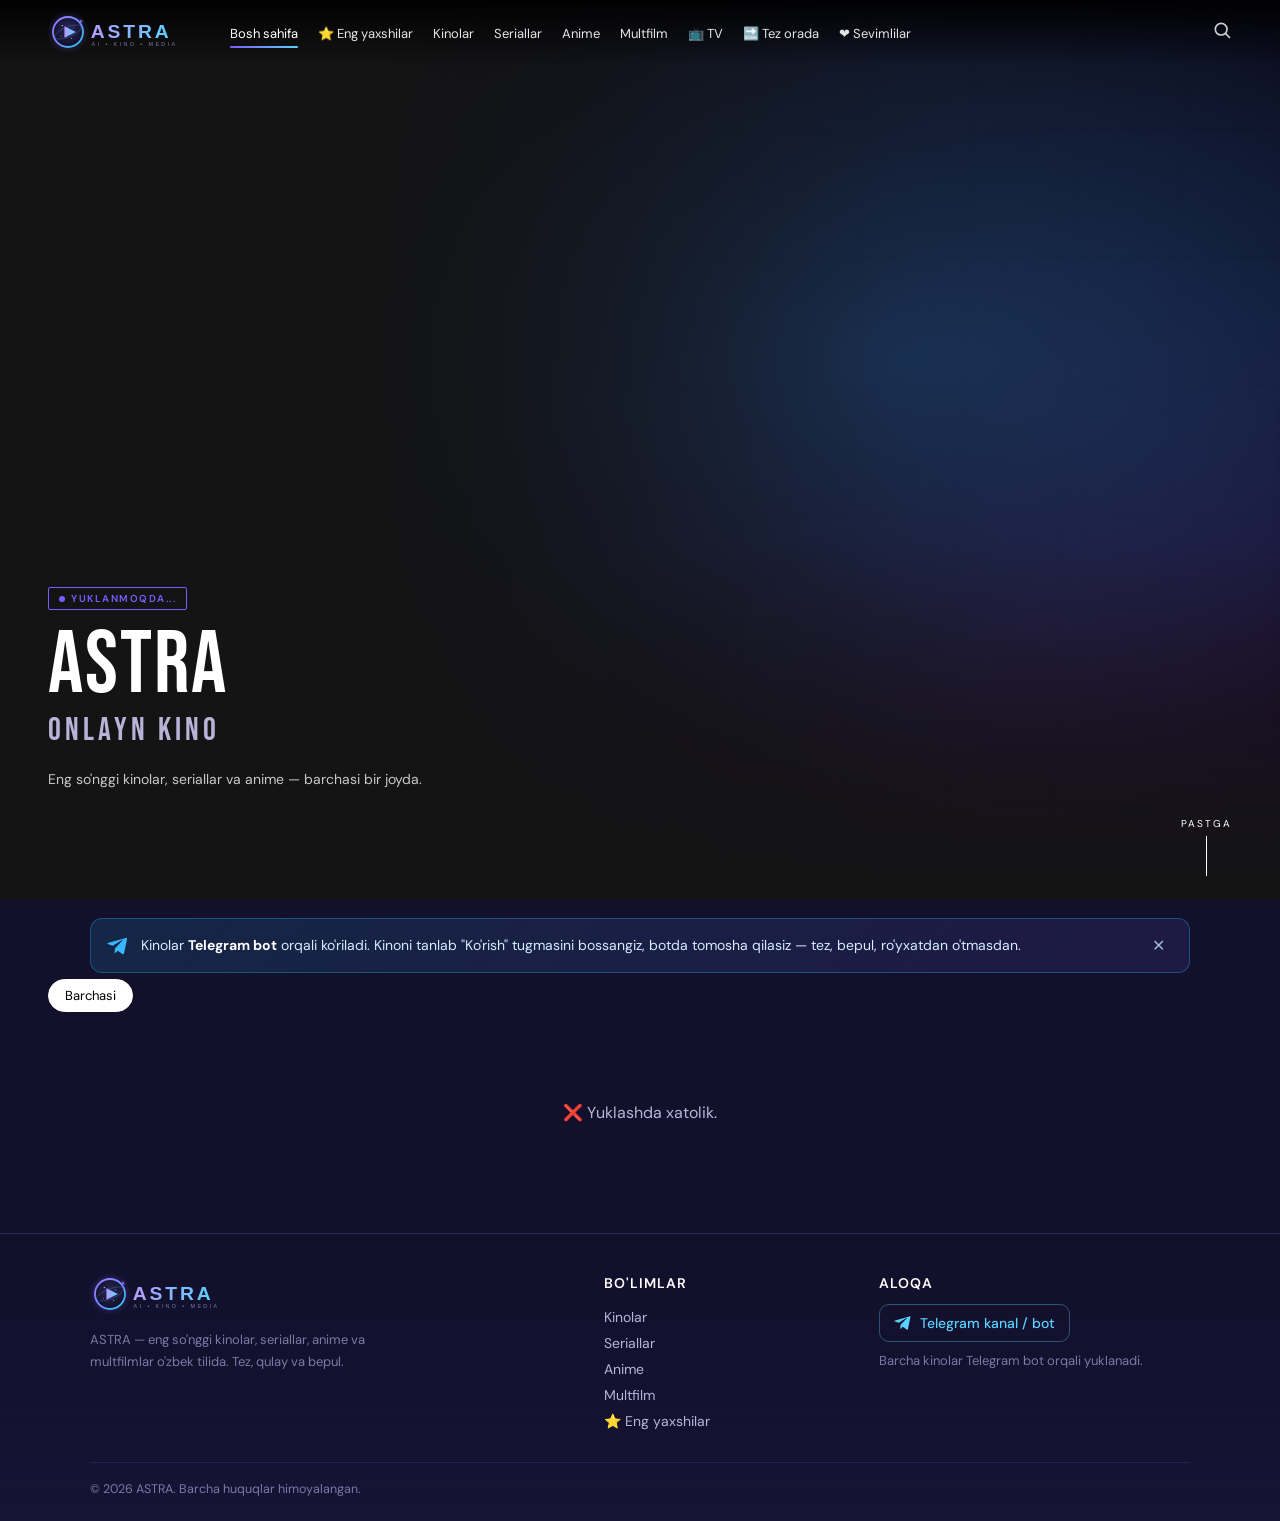
==== commit 5bf3cb7c: "TV" ====
--- a/static/index.html
+++ b/static/index.html
@@ -4,6 +4,9 @@
 <meta charset="UTF-8">
 <meta name="viewport" content="width=device-width, initial-scale=1.0">
 <link rel="icon" type="image/svg+xml" href="/static/favicon.svg">
+<link rel="icon" type="image/png" sizes="32x32" href="/static/icon-192.png">
+<link rel="shortcut icon" href="/favicon.ico">
+<link rel="apple-touch-icon" href="/static/icon-192.png">
 <link rel="icon" type="image/png" sizes="192x192" href="/static/icon-192.png">
 <link rel="icon" type="image/png" sizes="512x512" href="/static/icon-512.png">
 <link rel="shortcut icon" href="/static/icon-192.png">
@@ -89,6 +92,7 @@
     <li><a href="javascript:void(0)" data-nav="series" onclick="setType('series')">Seriallar</a></li>
     <li><a href="javascript:void(0)" data-nav="anime" onclick="setType('anime')">Anime</a></li>
     <li><a href="javascript:void(0)" data-nav="cartoon" onclick="setType('cartoon')">Multfilm</a></li>
+    <li><a href="/tv">📺 TV</a></li>
     <li><a href="javascript:void(0)" data-nav="soon" onclick="setType('soon')">🔜 Tez orada</a></li>
     <li><a href="javascript:void(0)" data-nav="fav" onclick="setType('fav')">❤ Sevimlilar</a></li>
   </ul>
@@ -172,6 +176,9 @@
   <div class="genres" id="genres">
     <div class="genre-pill active" onclick="setGenre('all', this)">Barchasi</div>
   </div>
+
+  <!-- Reklama banner (JS bilan to'ldiriladi, bo'sh bo'lsa ko'rinmaydi) -->
+  <div id="adBanner" style="max-width:1180px;margin:0 auto;padding:0 18px;"></div>
 
   <!-- Rows (JS bilan to'ldiriladi) -->
   <div id="rows"></div>
@@ -257,6 +264,7 @@
 })();
 </script>
 <script src="/static/app.js"></script>
+<script src="/static/ad-interstitial.js"></script>
 <script>
 if ('serviceWorker' in navigator) {
   window.addEventListener('load', function(){
--- a/static/style.css
+++ b/static/style.css
@@ -1442,4 +1442,15 @@
   overflow: hidden; text-overflow: ellipsis;
 }
 .card:hover .card-name { transform: translateY(-14px); transition: transform .25s; }
-.card:hover .card-meta { opacity: 1; transform: translateY(0); }+.card:hover .card-meta { opacity: 1; transform: translateY(0); }
+/* ========================================================================
+   TELEFON UCHUN TEZLASHTIRISH — og'ir GPU effektlarini o'chiramiz (qotmaslik)
+   ======================================================================== */
+@media (max-width: 768px) {
+  /* Doimiy animatsiyali katta blur fonlar — telefonda eng ko'p qotiradi */
+  .aurora, .orbs { display: none !important; }
+  .orb { animation: none !important; filter: none !important; }
+  .aurora { filter: none !important; }
+  /* Modal/menyu orqa fonidagi blur — telefonda oddiy quyuq rang bilan almashtiramiz */
+  .movie-modal-bg, .mobile-menu-bg { backdrop-filter: none !important; -webkit-backdrop-filter: none !important; }
+}
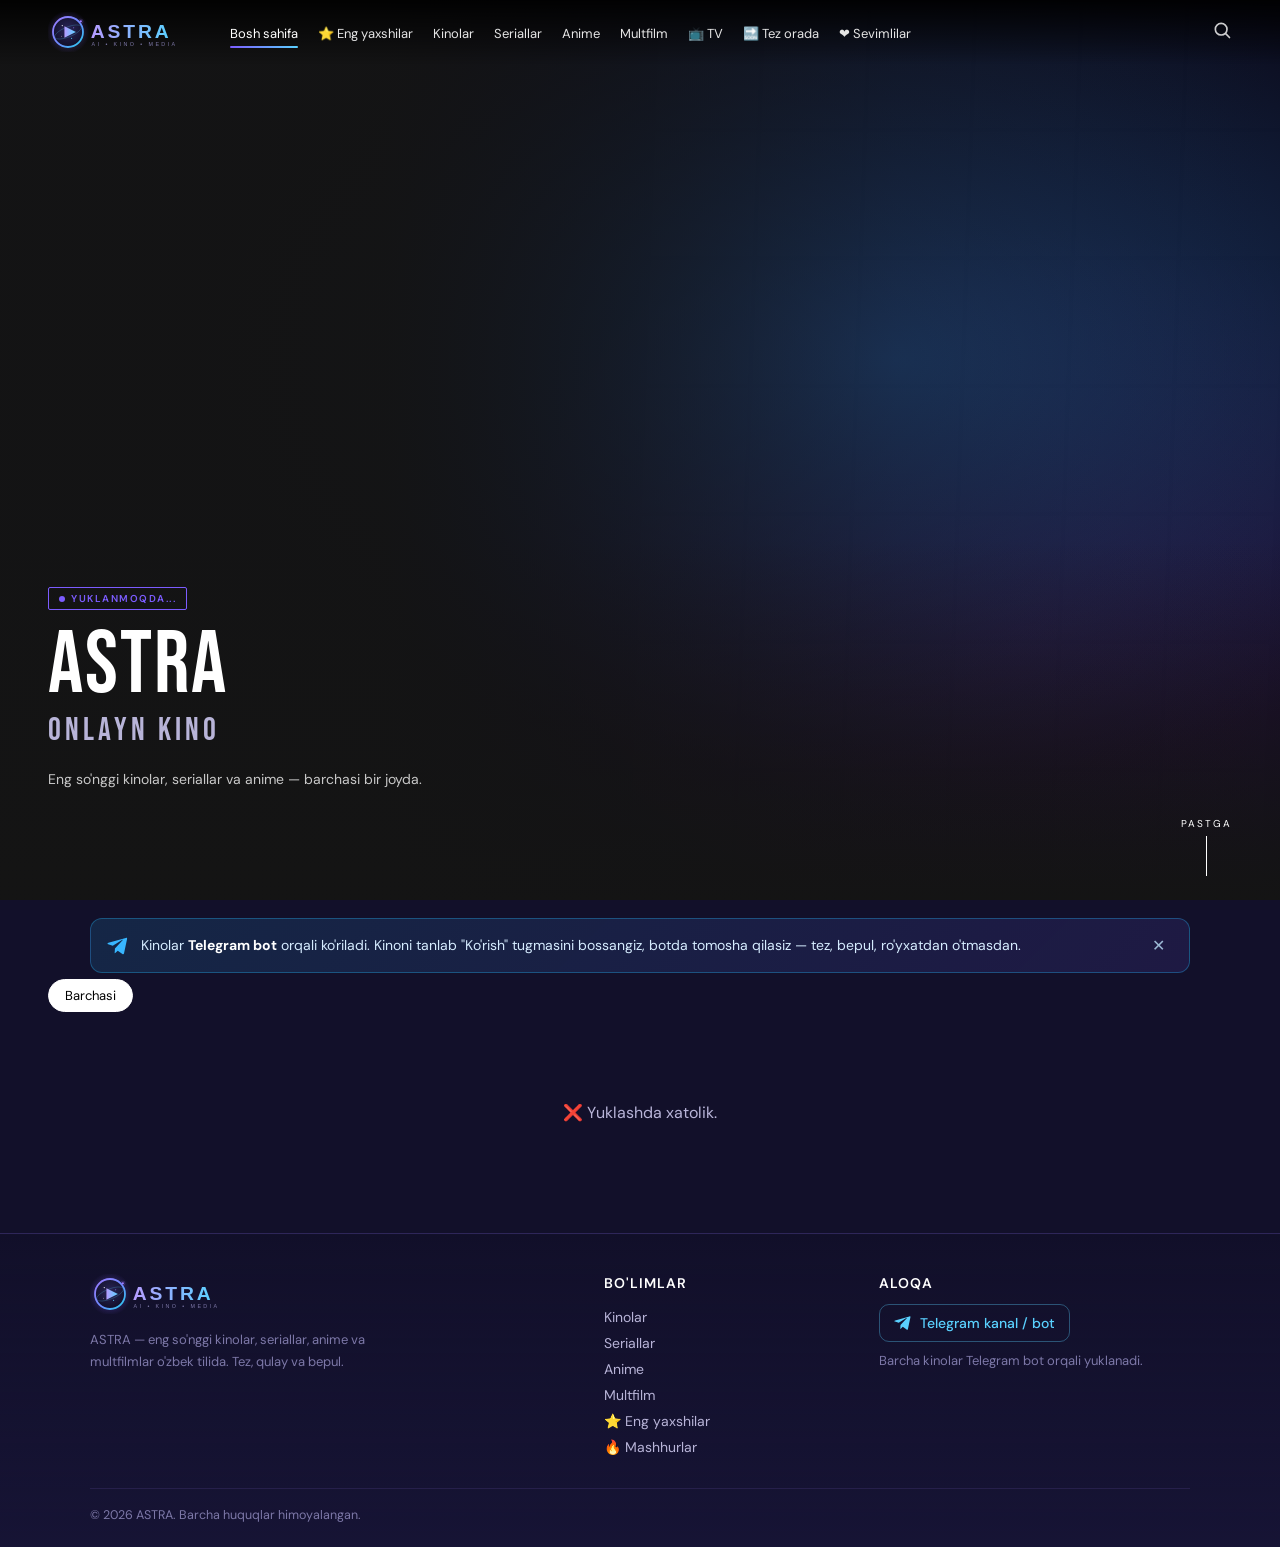
==== commit 0db91fd9: "Update index.html" ====
--- a/static/index.html
+++ b/static/index.html
@@ -144,6 +144,7 @@
   <a href="javascript:void(0)" data-nav="series" onclick="setType('series');closeMenu()"><svg viewBox="0 0 24 24" width="18" height="18" fill="none" stroke="currentColor" stroke-width="2" stroke-linecap="round" stroke-linejoin="round"><rect x="2" y="7" width="20" height="13" rx="2"/><path d="m8 3 4 4 4-4"/></svg> Seriallar</a>
   <a href="javascript:void(0)" data-nav="anime" onclick="setType('anime');closeMenu()"><svg viewBox="0 0 24 24" width="18" height="18" fill="none" stroke="currentColor" stroke-width="2" stroke-linecap="round" stroke-linejoin="round"><circle cx="12" cy="12" r="9"/><path d="M12 3c2 4 2 14 0 18M3 12h18"/></svg> Anime</a>
   <a href="javascript:void(0)" data-nav="cartoon" onclick="setType('cartoon');closeMenu()"><svg viewBox="0 0 24 24" width="18" height="18" fill="none" stroke="currentColor" stroke-width="2" stroke-linecap="round" stroke-linejoin="round"><circle cx="12" cy="12" r="9"/><circle cx="9" cy="10" r="1"/><circle cx="15" cy="10" r="1"/><path d="M9 15c1 1 5 1 6 0"/></svg> Multfilm</a>
+  <a href="/tv"><svg viewBox="0 0 24 24" width="18" height="18" fill="none" stroke="currentColor" stroke-width="2" stroke-linecap="round" stroke-linejoin="round"><rect x="2" y="6" width="20" height="14" rx="2"/><path d="m8 2 4 4 4-4"/></svg> 📺 TV</a>
   <a href="javascript:void(0)" data-nav="soon" onclick="setType('soon');closeMenu()"><svg viewBox="0 0 24 24" width="18" height="18" fill="none" stroke="currentColor" stroke-width="2" stroke-linecap="round" stroke-linejoin="round"><circle cx="12" cy="12" r="9"/><path d="M12 7v5l3 2"/></svg> Tez orada</a>
   <a href="javascript:void(0)" onclick="openSearch();closeMenu()"><svg viewBox="0 0 24 24" width="18" height="18" fill="none" stroke="currentColor" stroke-width="2" stroke-linecap="round"><circle cx="11" cy="11" r="7"/><path d="m21 21-4.3-4.3"/></svg> Qidirish</a>
 </aside>
@@ -198,6 +199,7 @@
       <a href="/kategoriya/anime" onclick="setType('anime');return false;">Anime</a>
       <a href="/kategoriya/cartoon" onclick="setType('cartoon');return false;">Multfilm</a>
       <a href="/top" onclick="setType('top');return false;">⭐ Eng yaxshilar</a>
+      <a href="/trend">🔥 Mashhurlar</a>
     </div>
     <div class="footer-col">
       <h4 class="footer-h">Aloqa</h4>
@@ -273,4 +275,4 @@
 }
 </script>
 </body>
-</html>+</html>
--- a/static/style.css
+++ b/static/style.css
@@ -800,6 +800,9 @@
   .mm-poster { width:110px; aspect-ratio:2/3; border-radius:8px; object-fit:cover; flex-shrink:0; }
   .mm-poster.ph { display:flex; align-items:center; justify-content:center; font-size:38px; background:var(--bg3); }
   .mm-info h2 { font-family:'Bebas Neue',sans-serif; font-size:34px; letter-spacing:1px; line-height:1; margin-bottom:8px; }
+  .mm-original-title { font-style:italic; color:var(--text-muted); font-size:15px; margin:-2px 0 10px; }
+  .mm-crew { color:var(--text-muted); font-size:13px; margin:0 0 6px; line-height:1.5; }
+  .mm-crew b { color:#fff; font-weight:600; }
   .mm-tags { display:flex; gap:8px; flex-wrap:wrap; }
   .mm-tag { font-size:11px; padding:3px 9px; background:rgba(255,255,255,0.12); border-radius:4px; color:#fff; }
   .mm-tag.r { background:var(--red); }
